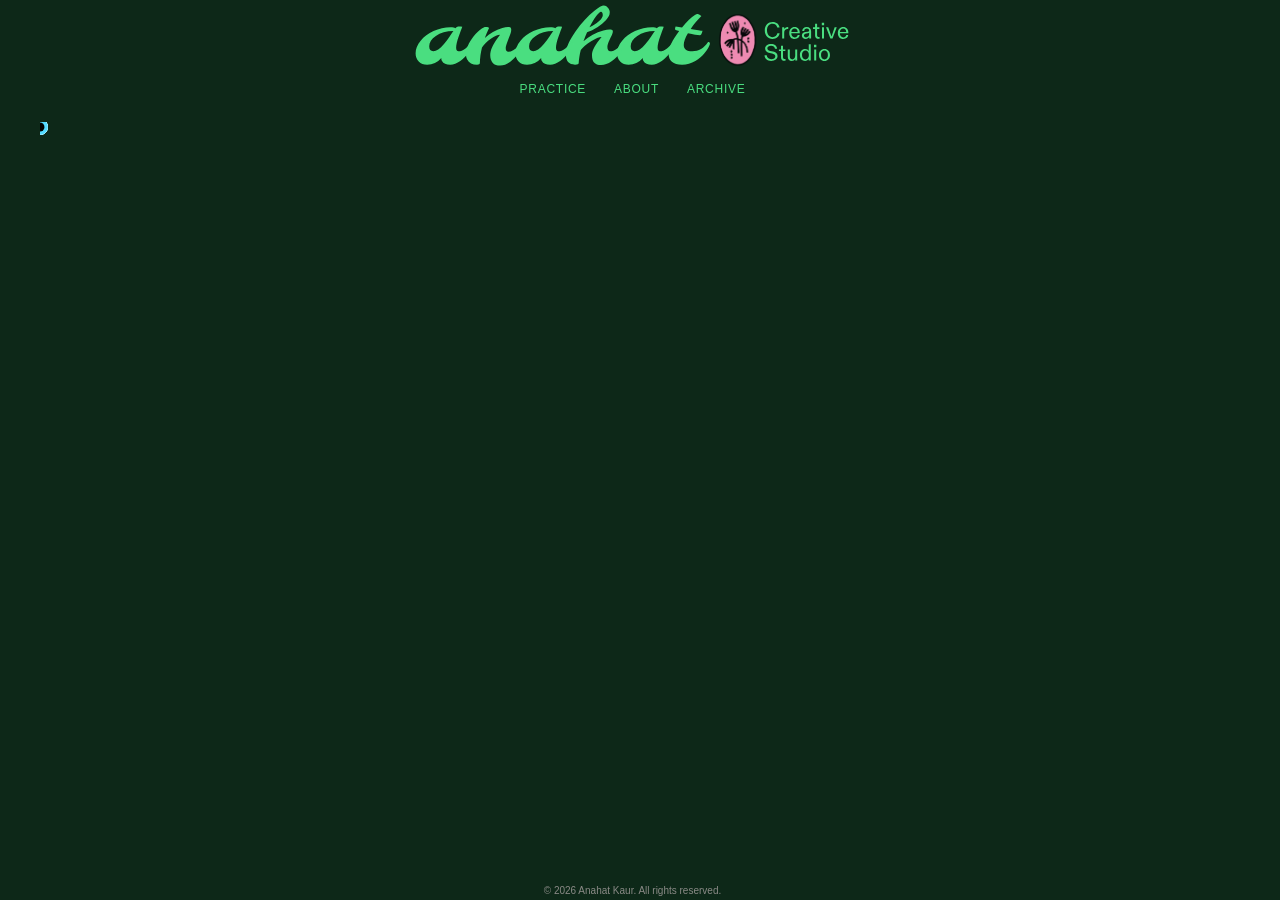
==== index.html @ 208c2591 "Revert to Helvetica Neue, widen Archive, invert Practice colors, fix footer alignment - Reverted Bel" ====
<!DOCTYPE html>
<html lang="en" class="theme-green">
<head>
<meta charset="UTF-8">
<meta name="viewport" content="width=device-width, initial-scale=1">
<title>Anahat Kaur — Designer</title>
<link rel="stylesheet" href="style.css">
</head>
<body>

<header id="site-header">
  <svg class="logo-mark" width="3039" height="432" viewBox="0 0 3039 432" fill="none" xmlns="http://www.w3.org/2000/svg" xmlns:xlink="http://www.w3.org/1999/xlink" role="img" aria-label="Anahat Studio">
<g clip-path="url(#clip0_498_1873)">
<path d="M2849.1 394.417C2826.67 394.417 2810.86 377.798 2810.86 352.952C2810.86 328.751 2826.67 311.648 2849.1 311.648C2871.36 311.648 2887.34 328.751 2887.34 352.952C2887.34 377.798 2871.36 394.417 2849.1 394.417ZM2825.22 352.952C2825.22 371.183 2834.25 383.607 2849.1 383.607C2863.94 383.607 2872.98 371.183 2872.98 352.952C2872.98 334.72 2863.62 322.62 2849.1 322.62C2834.58 322.62 2825.22 334.72 2825.22 352.952Z" fill="currentColor"/>
<path d="M2778.05 391.996V314.23H2791.92V391.996H2778.05ZM2776.76 299.548V282.93H2792.89V299.548H2776.76Z" fill="currentColor"/>
<path d="M2714.96 394.417C2694.63 394.417 2679.14 379.573 2679.14 353.113C2679.14 329.557 2693.18 311.649 2715.28 311.649C2728.19 311.649 2736.74 318.748 2740.29 324.717V318.425V279.058H2754.16V391.997H2740.29V387.479V381.187C2736.09 388.447 2726.57 394.417 2714.96 394.417ZM2693.5 353.113C2693.5 371.345 2703.18 383.607 2717.38 383.607C2731.25 383.607 2741.26 371.668 2741.26 352.952C2741.26 334.398 2731.41 322.62 2717.38 322.62C2703.34 322.62 2693.5 334.882 2693.5 353.113Z" fill="currentColor"/>
<path d="M2623.17 394.416C2604.94 394.416 2595.1 383.445 2595.1 363.761V314.229H2608.97V360.857C2608.97 375.701 2613.97 383.606 2626.72 383.606C2639.47 383.606 2646.57 373.926 2646.57 357.146V314.229H2660.28V391.996H2646.73V387.317V381.186C2643.02 389.576 2633.5 394.416 2623.17 394.416Z" fill="currentColor"/>
<path d="M2570.4 393.287C2558.78 393.287 2548.3 387.64 2548.3 370.376V325.685H2533.78V314.229H2548.3V288.576H2562.17V314.229H2578.31V325.685H2562.17V368.924C2562.17 377.959 2566.69 380.863 2573.63 380.863C2575.56 380.863 2577.18 380.702 2579.44 380.379V392.319C2576.53 392.964 2573.63 393.287 2570.4 393.287Z" fill="currentColor"/>
<path d="M2479.93 394.416C2452.51 394.416 2434.6 379.573 2434.27 355.694H2449.28C2450.25 371.99 2462.19 382.154 2480.09 382.154C2498.65 382.154 2508.81 373.926 2508.81 361.664C2508.81 350.854 2499.78 346.014 2486.39 342.948L2469.61 339.076C2452.34 335.043 2438.15 325.201 2438.15 307.937C2438.15 289.706 2455.57 276.476 2479.45 276.476C2503.81 276.476 2520.11 289.706 2521.4 310.68H2506.39C2505.42 297.289 2494.94 288.899 2479.13 288.899C2464.44 288.899 2453.63 296.321 2453.63 306.646C2453.63 316.327 2460.09 322.135 2473.32 325.201L2493.32 329.718C2511.23 333.913 2524.3 343.594 2524.3 360.696C2524.3 379.25 2507.68 394.416 2479.93 394.416Z" fill="currentColor"/>
<path d="M2979.55 241.941C2956.31 241.941 2941.79 227.259 2941.79 200.315C2941.79 176.436 2957.44 159.173 2978.74 159.173C3001.97 159.173 3014.72 175.468 3014.72 200.476V203.219H2955.67C2955.99 220.967 2966.32 231.131 2979.71 231.131C2989.23 231.131 2998.26 227.42 3000.2 215.481H3013.91C3012.3 229.195 3001.65 241.941 2979.55 241.941ZM2956.15 193.377H2999.88C2999.88 179.502 2992.29 170.144 2978.74 170.144C2965.67 170.144 2957.12 180.309 2956.15 193.377Z" fill="currentColor"/>
<path d="M2889.92 239.52L2860.07 161.754H2875.23L2895.08 218.062C2896.21 221.289 2896.85 223.548 2897.66 225.645C2898.47 223.548 2899.11 221.289 2900.24 218.062L2919.6 161.754H2934.12L2904.6 239.52H2889.92Z" fill="currentColor"/>
<path d="M2831.93 239.521V161.754H2845.81V239.521H2831.93ZM2830.64 147.072V130.454H2846.78V147.072H2830.64Z" fill="currentColor"/>
<path d="M2806.27 240.811C2794.65 240.811 2784.16 235.164 2784.16 217.901V173.209H2769.64V161.754H2784.16V136.101H2798.04V161.754H2814.17V173.209H2798.04V216.449C2798.04 225.484 2802.56 228.388 2809.49 228.388C2811.43 228.388 2813.04 228.227 2815.3 227.904V239.843C2812.4 240.488 2809.49 240.811 2806.27 240.811Z" fill="currentColor"/>
<path d="M2719.48 241.941C2704.64 241.941 2692.7 232.906 2692.7 218.224C2692.7 203.219 2704.64 196.12 2718.51 194.023L2735.13 191.441C2741.1 190.473 2743.04 188.376 2743.04 183.697C2743.04 175.146 2736.42 170.144 2727.39 170.144C2715.45 170.144 2709.32 176.436 2708.99 186.117H2695.12C2695.6 171.919 2706.74 159.173 2726.26 159.173C2745.62 159.173 2756.59 170.628 2756.59 188.537V239.521H2743.36V235.649V229.034C2739.49 237.101 2731.1 241.941 2719.48 241.941ZM2707.06 218.224C2707.06 226.291 2713.51 231.131 2721.42 231.131C2733.84 231.131 2743.04 222.741 2743.04 210.157V198.701C2742.07 200.154 2739.17 201.283 2734.49 202.09L2723.19 204.187C2714 205.962 2707.06 209.995 2707.06 218.224Z" fill="currentColor"/>
<path d="M2643.16 241.941C2619.92 241.941 2605.4 227.259 2605.4 200.315C2605.4 176.436 2621.05 159.173 2642.35 159.173C2665.58 159.173 2678.33 175.468 2678.33 200.476V203.219H2619.28C2619.6 220.967 2629.93 231.131 2643.32 231.131C2652.84 231.131 2661.87 227.42 2663.81 215.481H2677.52C2675.91 229.195 2665.26 241.941 2643.16 241.941ZM2619.76 193.377H2663.49C2663.49 179.502 2655.9 170.144 2642.35 170.144C2629.28 170.144 2620.73 180.309 2619.76 193.377Z" fill="currentColor"/>
<path d="M2556.36 239.521V161.754H2570.23V165.142V174.662C2574.11 165.788 2582.66 159.173 2594.6 159.173C2595.57 159.173 2596.86 159.173 2598.15 159.334V173.048C2597.02 172.887 2595.73 172.726 2593.79 172.726C2578.79 172.726 2570.23 181.115 2570.23 198.379V239.521H2556.36Z" fill="currentColor"/>
<path d="M2489.77 241.941C2457.51 241.941 2435.72 219.353 2435.72 182.406C2435.72 147.233 2458.96 124 2490.1 124C2517.36 124 2536.08 140.941 2538.18 163.045H2522.04C2519.14 146.426 2507.84 136.423 2489.45 136.423C2466.54 136.423 2451.21 153.848 2451.21 182.406C2451.21 210.963 2467.02 229.517 2489.45 229.517C2508.01 229.517 2519.94 219.03 2523.01 203.057H2538.34C2535.27 227.097 2516.56 241.941 2489.77 241.941Z" fill="currentColor"/>
<path d="M2368.12 248.487C2368.12 240.598 2368.57 232.847 2367.83 225.246C2366.79 214.553 2365.87 204.16 2363.49 194.192C2360.96 183.637 2356.9 173.532 2353.02 164.015C2348.38 152.608 2342 142.027 2335.67 132.473C2331.1 125.573 2326.95 118.373 2321.63 112.613C2313.67 103.998 2304.93 96.7482 2295.58 91.0884C2280.88 82.198 2264.67 78.0908 2247.64 78.0908C2240.17 78.0908 2232.85 79.0425 2225.75 80.8581C2216.15 83.3124 2206.96 87.3569 2198.29 92.7788C2191.82 96.8359 2185.65 101.657 2179.84 107.166C2174.04 112.676 2169.41 118.874 2164.38 125.673C2159.14 132.748 2153.53 140.487 2149.26 148.789C2145.15 156.765 2140.7 165.267 2137.62 174.195C2133.91 184.939 2131.8 196.296 2129.76 208.154C2127.52 221.089 2127.17 234.6 2127.17 248.499C2127.17 260.67 2126.44 272.541 2128.16 283.998C2130.18 297.346 2134.13 310.119 2138.22 322.114C2142.95 335.964 2148.14 348.773 2155.24 360.231C2162.23 371.538 2171.1 381.543 2179.97 389.945C2189.64 399.098 2200.29 405.509 2211.66 410.468C2223.03 415.426 2235.12 418.92 2247.65 418.92C2259.05 418.92 2270.08 417.543 2280.54 413.41C2292.03 408.878 2303.65 401.202 2313.48 392.412C2323.64 383.346 2332.76 372.201 2340.57 359.429C2347 348.911 2350.88 337.266 2355.34 324.757C2360.01 311.659 2365.18 297.609 2367.32 282.859C2368.93 271.765 2368.13 260.282 2368.13 248.524L2368.12 248.487Z" id="logo-accent" fill="#EE8AB2"/>
<rect x="2118.67" y="72" width="258" height="354" fill="url(#pattern1_498_1873)"/>
<path d="M1863.12 420.277C1800.81 420.277 1769.66 393.812 1769.66 340.883C1769.66 303.969 1794.17 252.797 1843.2 187.367C1838.31 185.805 1833.82 184.438 1829.72 183.266C1825.62 182.094 1822.3 181.117 1819.76 180.336C1817.22 179.359 1815.66 177.895 1815.07 175.941C1814.48 173.988 1814.29 171.742 1814.48 169.203C1815.27 163.344 1816.63 158.656 1818.59 155.141L1862.82 162.465C1897.39 120.473 1927.18 91.6641 1952.18 76.0391C1959.8 71.3516 1965.17 69.0078 1968.29 69.0078C1971.42 69.0078 1974.15 69.4961 1976.5 70.4727C1979.04 71.2539 1981.57 72.3281 1984.11 73.6953C1989.58 76.625 1993.88 80.043 1997 83.9492C1970.64 109.73 1945.93 139.32 1922.88 172.719C1967.61 180.531 1994.95 184.73 2004.91 185.316C1999.64 206.215 1993.59 216.664 1986.75 216.664C1969.95 216.664 1942.32 212.074 1903.84 202.895C1884.5 235.121 1874.84 261.879 1874.84 283.168C1874.84 312.465 1894.56 327.113 1934.02 327.113C1978.16 327.113 2014.48 305.727 2043 262.953C2051.79 262.367 2056.18 265.98 2056.18 273.793C2056.18 280.629 2052.08 290.883 2043.88 304.555C2035.68 318.031 2027.47 329.75 2019.27 339.711C2011.07 349.672 2001.59 359.535 1990.85 369.301C1980.11 378.871 1968.2 387.465 1955.11 395.082C1926.59 411.879 1895.93 420.277 1863.12 420.277Z" fill="currentColor"/>
<path d="M1591.24 373.109C1564.48 404.359 1531.87 419.984 1493.39 419.984C1468.98 419.984 1449.45 412.66 1434.8 398.012C1420.34 383.559 1413.12 364.516 1413.12 340.883C1413.12 311 1424.84 281.996 1448.27 253.871C1470.93 226.527 1500.62 204.262 1537.34 187.074C1575.42 169.301 1614.78 160.414 1655.4 160.414C1670.83 160.414 1681.87 162.855 1688.51 167.738C1693.78 161.488 1698.47 157.875 1702.57 156.898C1706.87 155.727 1710.19 155.141 1712.53 155.141C1719.95 155.141 1727.86 156.215 1736.26 158.363C1735.48 160.902 1733.82 165.297 1731.28 171.547C1728.74 177.602 1725.91 184.828 1722.79 193.227C1719.66 201.625 1716.34 210.805 1712.82 220.766C1700.13 256.312 1693.78 282.973 1693.78 300.746C1693.78 318.324 1699.35 327.113 1710.48 327.113C1724.93 327.113 1741.05 320.57 1758.82 307.484C1774.64 295.57 1788.51 280.727 1800.42 262.953C1809.21 262.367 1813.61 265.98 1813.61 273.793C1813.61 280.434 1809.5 290.59 1801.3 304.262C1793.29 317.934 1785.48 329.75 1777.86 339.711C1770.25 349.672 1761.75 359.438 1752.38 369.008C1743 378.578 1733.04 387.172 1722.49 394.789C1698.86 411.586 1675.81 419.984 1653.35 419.984C1624.84 419.984 1605.7 411.391 1595.93 394.203C1592.8 388.93 1591.24 384.34 1591.24 380.434C1591.24 376.332 1591.24 373.891 1591.24 373.109ZM1507.45 293.129C1507.45 315.785 1516.93 327.113 1535.87 327.113C1556.77 327.113 1581.38 310.219 1609.7 276.43C1624.74 258.461 1637.82 241.273 1648.96 224.867C1660.29 208.461 1668.88 195.961 1674.74 187.367C1625.91 187.758 1585.38 198.891 1553.16 220.766C1522.69 241.469 1507.45 265.59 1507.45 293.129Z" fill="currentColor"/>
<path d="M1121.91 419.984C1079.33 419.984 1058.04 395.668 1058.04 347.035C1058.04 305.824 1080.79 253.09 1126.3 188.832C1166.34 132.387 1209.7 85.1211 1256.38 47.0352C1285.87 23.0117 1307.65 11 1321.71 11C1332.06 11 1341.24 15.7852 1349.25 25.3555C1358.04 35.5117 1362.43 45.9609 1362.43 56.7031C1362.43 67.25 1360.09 76.8203 1355.4 85.4141C1350.91 93.8125 1344.76 102.309 1336.95 110.902C1329.33 119.496 1320.25 127.992 1309.7 136.391C1299.35 144.789 1288.31 152.699 1276.59 160.121C1252.38 175.746 1228.64 187.465 1205.4 195.277C1197 213.832 1188.7 234.438 1180.5 257.094C1219.95 221.547 1265.95 196.742 1318.49 182.68C1335.29 178.188 1349.45 175.941 1360.97 175.941C1372.49 175.941 1379.43 177.992 1381.77 182.094C1384.11 186 1384.5 191.273 1382.94 197.914C1381.57 204.555 1378.84 212.074 1374.74 220.473C1370.64 228.871 1366.44 237.562 1362.14 246.547C1351.4 269.789 1346.03 286.391 1346.03 296.352C1346.03 316.859 1352.57 327.113 1365.66 327.113C1380.11 327.113 1396.22 320.57 1414 307.484C1429.82 295.57 1443.68 280.727 1455.6 262.953C1464.39 262.367 1468.78 265.98 1468.78 273.793C1468.78 280.043 1464.68 290.199 1456.48 304.262C1448.47 318.129 1440.56 330.141 1432.75 340.297C1424.93 350.453 1416.14 360.512 1406.38 370.473C1396.61 380.238 1386.16 388.93 1375.03 396.547C1350.03 413.93 1326.01 422.621 1302.96 422.621C1279.91 422.621 1263.51 416.762 1253.74 405.043C1244.17 393.129 1239.39 376.137 1239.39 354.066C1239.39 325.746 1256.48 290.297 1290.66 247.719C1301.2 234.633 1305.79 228.09 1304.43 228.09C1288.8 228.09 1265.07 237.855 1233.23 257.387C1199.45 278.09 1175.62 298.402 1161.75 318.324C1153.74 349.77 1148.96 379.75 1147.39 408.266C1147.39 416.078 1138.9 419.984 1121.91 419.984ZM1221.81 161.293C1247 149.77 1268.68 136 1286.85 119.984C1305.01 103.578 1314.09 89.418 1314.09 77.5039C1314.09 71.6445 1312.92 66.2734 1310.58 61.3906C1308.43 56.3125 1305.5 53.7734 1301.79 53.7734C1298.27 53.7734 1293.68 56.4102 1288.02 61.6836C1282.36 66.957 1276.01 74.2812 1268.98 83.6562C1254.13 103.188 1238.41 129.066 1221.81 161.293Z" fill="currentColor"/>
<path d="M887.531 373.109C860.773 404.359 828.156 419.984 789.68 419.984C765.266 419.984 745.734 412.66 731.086 398.012C716.633 383.559 709.406 364.516 709.406 340.883C709.406 311 721.125 281.996 744.562 253.871C767.219 226.527 796.906 204.262 833.625 187.074C871.711 169.301 911.066 160.414 951.691 160.414C967.121 160.414 978.156 162.855 984.797 167.738C990.07 161.488 994.758 157.875 998.859 156.898C1003.16 155.727 1006.48 155.141 1008.82 155.141C1016.24 155.141 1024.15 156.215 1032.55 158.363C1031.77 160.902 1030.11 165.297 1027.57 171.547C1025.03 177.602 1022.2 184.828 1019.07 193.227C1015.95 201.625 1012.63 210.805 1009.11 220.766C996.418 256.312 990.07 282.973 990.07 300.746C990.07 318.324 995.637 327.113 1006.77 327.113C1021.22 327.113 1037.34 320.57 1055.11 307.484C1070.93 295.57 1084.8 280.727 1096.71 262.953C1105.5 262.367 1109.89 265.98 1109.89 273.793C1109.89 280.434 1105.79 290.59 1097.59 304.262C1089.58 317.934 1081.77 329.75 1074.15 339.711C1066.54 349.672 1058.04 359.438 1048.66 369.008C1039.29 378.578 1029.33 387.172 1018.78 394.789C995.148 411.586 972.102 419.984 949.641 419.984C921.125 419.984 901.984 411.391 892.219 394.203C889.094 388.93 887.531 384.34 887.531 380.434C887.531 376.332 887.531 373.891 887.531 373.109ZM803.742 293.129C803.742 315.785 813.215 327.113 832.16 327.113C853.059 327.113 877.668 310.219 905.988 276.43C921.027 258.461 934.113 241.273 945.246 224.867C956.574 208.461 965.168 195.961 971.027 187.367C922.199 187.758 881.672 198.891 849.445 220.766C818.977 241.469 803.742 265.59 803.742 293.129Z" fill="currentColor"/>
<path d="M463.02 408.852C463.02 416.664 456.477 420.57 443.391 420.57C410.969 420.57 387.922 407.68 374.25 381.898C369.172 372.719 366.633 361.781 366.633 349.086C366.633 336.391 368.488 323.793 372.199 311.293C375.91 298.598 380.891 286.098 387.141 273.793C393.391 261.488 400.617 249.574 408.82 238.051C417.023 226.527 425.715 215.883 434.895 206.117C454.23 185.414 472.59 170.863 489.973 162.465C494.66 160.316 498.859 159.242 502.57 159.242C506.477 159.242 509.699 159.34 512.238 159.535C518.684 160.121 523.469 162.562 526.594 166.859C514.68 192.055 504.914 215.102 497.297 236C532.062 201.82 572.492 178.48 618.586 165.98C633.625 161.879 646.711 159.828 657.844 159.828C669.172 159.828 675.715 161.977 677.473 166.273C679.23 170.375 680.109 174.184 680.109 177.699C680.109 181.215 679.621 186 678.645 192.055C677.668 197.914 675.129 206.117 671.027 216.664C666.926 227.211 662.727 237.855 658.43 248.598C647.492 275.941 642.023 294.594 642.023 304.555C642.023 321.742 648.176 330.336 660.48 330.336C681.574 330.336 704.816 316.469 730.207 288.734C737.629 280.727 744.367 272.133 750.422 262.953C759.211 262.367 763.605 265.98 763.605 273.793C763.605 280.043 759.602 290.395 751.594 304.848C743.586 319.105 735.871 331.508 728.449 342.055C721.223 352.406 713.02 362.562 703.84 372.523C694.66 382.484 684.602 391.469 673.664 399.477C649.836 416.859 626.594 425.551 603.938 425.551C581.281 425.551 564.094 419.594 552.375 407.68C540.656 395.766 534.797 378.383 534.797 355.531C534.797 321.742 552.375 281.312 587.531 234.242C598.273 219.984 602.961 212.855 601.594 212.855C586.75 212.855 565.852 222.23 538.898 240.98C512.141 259.73 491.73 279.652 477.668 300.746C468.684 337.27 463.801 373.305 463.02 408.852Z" fill="currentColor"/>
<path d="M196.125 373.109C169.367 404.359 136.75 419.984 98.2734 419.984C73.8594 419.984 54.3281 412.66 39.6797 398.012C25.2266 383.559 18 364.516 18 340.883C18 311 29.7188 281.996 53.1562 253.871C75.8125 226.527 105.5 204.262 142.219 187.074C180.305 169.301 219.66 160.414 260.285 160.414C275.715 160.414 286.75 162.855 293.391 167.738C298.664 161.488 303.352 157.875 307.453 156.898C311.75 155.727 315.07 155.141 317.414 155.141C324.836 155.141 332.746 156.215 341.145 158.363C340.363 160.902 338.703 165.297 336.164 171.547C333.625 177.602 330.793 184.828 327.668 193.227C324.543 201.625 321.223 210.805 317.707 220.766C305.012 256.312 298.664 282.973 298.664 300.746C298.664 318.324 304.23 327.113 315.363 327.113C329.816 327.113 345.93 320.57 363.703 307.484C379.523 295.57 393.391 280.727 405.305 262.953C414.094 262.367 418.488 265.98 418.488 273.793C418.488 280.434 414.387 290.59 406.184 304.262C398.176 317.934 390.363 329.75 382.746 339.711C375.129 349.672 366.633 359.438 357.258 369.008C347.883 378.578 337.922 387.172 327.375 394.789C303.742 411.586 280.695 419.984 258.234 419.984C229.719 419.984 210.578 411.391 200.812 394.203C197.688 388.93 196.125 384.34 196.125 380.434C196.125 376.332 196.125 373.891 196.125 373.109ZM112.336 293.129C112.336 315.785 121.809 327.113 140.754 327.113C161.652 327.113 186.262 310.219 214.582 276.43C229.621 258.461 242.707 241.273 253.84 224.867C265.168 208.461 273.762 195.961 279.621 187.367C230.793 187.758 190.266 198.891 158.039 220.766C127.57 241.469 112.336 265.59 112.336 293.129Z" fill="currentColor"/>
</g>
<defs>
<pattern id="pattern1_498_1873" patternContentUnits="objectBoundingBox" width="1" height="1">
<use xlink:href="#image1_498_1873" transform="matrix(0.00094518 0 0 0.00068886 0 -0.000801)"/>
</pattern>
<clipPath id="clip0_498_1873">
<rect width="3039" height="432" fill="white"/>
</clipPath>
<image id="image1_498_1873" width="1058" height="1454" preserveAspectRatio="none" xlink:href="[data-uri]"/>
</defs>
</svg>

  <nav class="site-nav">
    <a href="practice.html">Practice</a>
    <a href="about.html">About</a>
    <a href="archive.html">Archive</a>
  </nav>
</header>

<section id="hero">
  <svg id="scene" width="2650" height="1600" viewBox="0 27.5 2650 1600" fill="none" xmlns="http://www.w3.org/2000/svg">

    <g class="lily">
      <path id="stemPath0" stroke="#0ACE16" stroke-width="30" stroke-linecap="square"/>
      <g id="eyeGroup0">
        <circle id="eyeCutout0" cx="0" cy="0" r="17.5" fill="white"/>
        <circle id="eyeWhite0" cx="0" cy="0" r="17.5" fill="#52DAFF"/>
        <circle id="eyePupil0" cx="0" cy="0" r="10" fill="black"/>
      </g>
      <path id="flowerPath0"/>
    </g>

    <g class="lily">
      <path id="stemPath1" stroke="#0ACE16" stroke-width="30" stroke-linecap="square"/>
      <g id="eyeGroup1">
        <circle id="eyeCutout1" cx="0" cy="0" r="17.5" fill="white"/>
        <circle id="eyeWhite1" cx="0" cy="0" r="17.5" fill="#52DAFF"/>
        <circle id="eyePupil1" cx="0" cy="0" r="10" fill="black"/>
      </g>
      <path id="flowerPath1"/>
    </g>

    <g class="lily">
      <path id="stemPath2" stroke="#0ACE16" stroke-width="30" stroke-linecap="square"/>
      <g id="eyeGroup2">
        <circle id="eyeCutout2" cx="0" cy="0" r="17.5" fill="white"/>
        <circle id="eyeWhite2" cx="0" cy="0" r="17.5" fill="#52DAFF"/>
        <circle id="eyePupil2" cx="0" cy="0" r="10" fill="black"/>
      </g>
      <path id="flowerPath2"/>
    </g>

    <g class="lily">
      <path id="stemPath3" stroke="#0ACE16" stroke-width="30" stroke-linecap="square"/>
      <g id="eyeGroup3">
        <circle id="eyeCutout3" cx="0" cy="0" r="17.5" fill="white"/>
        <circle id="eyeWhite3" cx="0" cy="0" r="17.5" fill="#52DAFF"/>
        <circle id="eyePupil3" cx="0" cy="0" r="10" fill="black"/>
      </g>
      <path id="flowerPath3"/>
    </g>

    <g class="lily">
      <path id="stemPath4" stroke="#0ACE16" stroke-width="30" stroke-linecap="square"/>
      <g id="eyeGroup4">
        <circle id="eyeCutout4" cx="0" cy="0" r="17.5" fill="white"/>
        <circle id="eyeWhite4" cx="0" cy="0" r="17.5" fill="#52DAFF"/>
        <circle id="eyePupil4" cx="0" cy="0" r="10" fill="black"/>
      </g>
      <path id="flowerPath4"/>
    </g>

    <g class="lily">
      <path id="stemPath5" stroke="#0ACE16" stroke-width="30" stroke-linecap="square"/>
      <g id="eyeGroup5">
        <circle id="eyeCutout5" cx="0" cy="0" r="17.5" fill="white"/>
        <circle id="eyeWhite5" cx="0" cy="0" r="17.5" fill="#52DAFF"/>
        <circle id="eyePupil5" cx="0" cy="0" r="10" fill="black"/>
      </g>
      <path id="flowerPath5"/>
    </g>

    <g class="lily">
      <path id="stemPath6" stroke="#0ACE16" stroke-width="30" stroke-linecap="square"/>
      <g id="eyeGroup6">
        <circle id="eyeCutout6" cx="0" cy="0" r="17.5" fill="white"/>
        <circle id="eyeWhite6" cx="0" cy="0" r="17.5" fill="#52DAFF"/>
        <circle id="eyePupil6" cx="0" cy="0" r="10" fill="black"/>
      </g>
      <path id="flowerPath6"/>
    </g>

    <g class="lily">
      <path id="stemPath7" stroke="#0ACE16" stroke-width="30" stroke-linecap="square"/>
      <g id="eyeGroup7">
        <circle id="eyeCutout7" cx="0" cy="0" r="17.5" fill="white"/>
        <circle id="eyeWhite7" cx="0" cy="0" r="17.5" fill="#52DAFF"/>
        <circle id="eyePupil7" cx="0" cy="0" r="10" fill="black"/>
      </g>
      <path id="flowerPath7"/>
    </g>

    <g class="lily">
      <path id="stemPath8" stroke="#0ACE16" stroke-width="30" stroke-linecap="square"/>
      <g id="eyeGroup8">
        <circle id="eyeCutout8" cx="0" cy="0" r="17.5" fill="white"/>
        <circle id="eyeWhite8" cx="0" cy="0" r="17.5" fill="#52DAFF"/>
        <circle id="eyePupil8" cx="0" cy="0" r="10" fill="black"/>
      </g>
      <path id="flowerPath8"/>
    </g>

    <g class="lily">
      <path id="stemPath9" stroke="#0ACE16" stroke-width="30" stroke-linecap="square"/>
      <g id="eyeGroup9">
        <circle id="eyeCutout9" cx="0" cy="0" r="17.5" fill="white"/>
        <circle id="eyeWhite9" cx="0" cy="0" r="17.5" fill="#52DAFF"/>
        <circle id="eyePupil9" cx="0" cy="0" r="10" fill="black"/>
      </g>
      <path id="flowerPath9"/>
    </g>

  </svg>

  <!-- Vertical mobile-only artwork (6 lilies), shown instead of #scene below
       the CSS breakpoint — see .lily-mobile-only / .lily-desktop-only in
       style.css. IDs are "M"-suffixed (stemPathM0, not stemPath0) since
       both scenes exist in the DOM at once and ids must stay unique. -->
  <svg id="scene-mobile" class="lily-mobile-only" width="393" height="852" viewBox="0 0 393 852" fill="none" xmlns="http://www.w3.org/2000/svg">

    <g class="lily">
      <path id="stemPathM0" stroke-width="13" stroke-linecap="square"/>
      <g id="eyeGroupM0">
        <circle id="eyeCutoutM0" cx="0" cy="0" r="17.5" fill="white"/>
        <circle id="eyeWhiteM0" cx="0" cy="0" r="17.5"/>
        <circle id="eyePupilM0" cx="0" cy="0" r="10" fill="black"/>
      </g>
      <path id="flowerPathM0"/>
    </g>

    <g class="lily">
      <path id="stemPathM1" stroke-width="13" stroke-linecap="square"/>
      <g id="eyeGroupM1">
        <circle id="eyeCutoutM1" cx="0" cy="0" r="17.5" fill="white"/>
        <circle id="eyeWhiteM1" cx="0" cy="0" r="17.5"/>
        <circle id="eyePupilM1" cx="0" cy="0" r="10" fill="black"/>
      </g>
      <path id="flowerPathM1"/>
    </g>

    <g class="lily">
      <path id="stemPathM2" stroke-width="13" stroke-linecap="square"/>
      <g id="eyeGroupM2">
        <circle id="eyeCutoutM2" cx="0" cy="0" r="17.5" fill="white"/>
        <circle id="eyeWhiteM2" cx="0" cy="0" r="17.5"/>
        <circle id="eyePupilM2" cx="0" cy="0" r="10" fill="black"/>
      </g>
      <path id="flowerPathM2"/>
    </g>

    <g class="lily">
      <path id="stemPathM3" stroke-width="13" stroke-linecap="square"/>
      <g id="eyeGroupM3">
        <circle id="eyeCutoutM3" cx="0" cy="0" r="17.5" fill="white"/>
        <circle id="eyeWhiteM3" cx="0" cy="0" r="17.5"/>
        <circle id="eyePupilM3" cx="0" cy="0" r="10" fill="black"/>
      </g>
      <path id="flowerPathM3"/>
    </g>

    <g class="lily">
      <path id="stemPathM4" stroke-width="13" stroke-linecap="square"/>
      <g id="eyeGroupM4">
        <circle id="eyeCutoutM4" cx="0" cy="0" r="17.5" fill="white"/>
        <circle id="eyeWhiteM4" cx="0" cy="0" r="17.5"/>
        <circle id="eyePupilM4" cx="0" cy="0" r="10" fill="black"/>
      </g>
      <path id="flowerPathM4"/>
    </g>

    <g class="lily">
      <path id="stemPathM5" stroke-width="13" stroke-linecap="square"/>
      <g id="eyeGroupM5">
        <circle id="eyeCutoutM5" cx="0" cy="0" r="17.5" fill="white"/>
        <circle id="eyeWhiteM5" cx="0" cy="0" r="17.5"/>
        <circle id="eyePupilM5" cx="0" cy="0" r="10" fill="black"/>
      </g>
      <path id="flowerPathM5"/>
    </g>

  </svg>
</section>

<footer id="site-footer">
  <span>© 2026 Anahat Kaur. All rights reserved.</span>
</footer>

<script src="cursor.js"></script>
<script src="data.js"></script>
<script src="script.js"></script>
<script src="lily-pool.js"></script>
</body>
</html>
---- style.css ----
* { box-sizing: border-box; margin: 0; padding: 0; }

:root {
  --bg: #ffffff;
  --ink: #111;
  --muted: #8a8a86;
  --line: #000000;
  --accent-panel: #0d0d0d;
}

/* Per-page theme: homepage dark green/electric green, work page dark purple/bright purple. */
html.theme-purple { --bg: #241132; --ink: #C77DFF; }
html.theme-green { --bg: #0D2818; --ink: #4ADE80; }

html, body { background: var(--bg); color: var(--ink); }
html { scroll-behavior: smooth; scrollbar-gutter: stable; }
body {
  font-family: 'Helvetica Neue', Helvetica, Arial, -apple-system, BlinkMacSystemFont, 'Segoe UI', sans-serif;
  font-size: 15px;
  line-height: 1.5;
  -webkit-font-smoothing: antialiased;
}
/* Homepage (the only page with #hero): fit header + hero + footer into
   exactly one viewport, no scroll. */
body:has(#hero) {
  height: 100vh;
  overflow: hidden;
  display: flex;
  flex-direction: column;
}
body:has(#hero) #site-footer { padding-bottom: 2px; }
/* Every other page (Practice/About/Archive): pin the footer to the
   bottom of the viewport when content is shorter than the screen,
   rather than leaving it floating right under the content. Falls back
   to normal flow (footer right after content) once content is taller
   than the viewport and the page actually scrolls. */
body:not(:has(#hero)) {
  min-height: 100vh;
  display: flex;
  flex-direction: column;
}
body:not(:has(#hero)) #site-footer { margin-top: auto; }

a { color: inherit; text-decoration: none; }

/* ── HEADER ── */
#site-header {
  display: flex; flex-direction: column; align-items: center;
  gap: 14px;
  padding: 4px 40px 24px;
  position: sticky; top: 0; z-index: 50;
}
.logo-mark { display: block; height: 62.4px; width: auto; color: var(--ink); }
.site-nav { display: flex; gap: 28px; }
.site-nav a {
  font-size: 12px; font-weight: 500; letter-spacing: 0.06em; text-transform: uppercase;
  color: var(--ink); text-decoration: none;
  transition: color 0.15s ease;
}
/* The homepage logo's green (html.theme-green's --ink, #4ADE80) — used as
   a fixed reference color here since these nav pages don't carry that
   theme class themselves. Same select-state color whether it's a hover
   preview or the current page's persistent indicator. */
.site-nav a:hover,
.site-nav a.is-current { color: #4ADE80; }

/* ── HERO ── */
#hero {
  display: flex; align-items: center; justify-content: center;
  flex: 1;
  min-height: 0;
  padding: 10px 40px;
  overflow: hidden;
}
/* iOS gates DeviceOrientationEvent behind a user gesture — this prompt
   (injected by lily-pool.js, only when that permission step is actually
   needed) asks for it so tilt-to-open/close can work on mobile. */
.tilt-permission-prompt {
  position: fixed;
  left: 50%; bottom: 24px;
  transform: translateX(-50%);
  z-index: 60;
  font-family: inherit;
  font-size: 12px; font-weight: 600; letter-spacing: 0.03em; text-transform: uppercase;
  padding: 10px 18px; border-radius: 999px; border: 1.5px solid var(--ink);
  background: var(--bg); color: var(--ink);
  cursor: pointer;
}
#hero svg#scene {
  display: block;
  /* width/height are set in px by lily-pool.js (sizeScene), computed to
     exactly contain-fit #hero — CSS max-width/max-height on a raw inline
     <svg> proved unreliable for this across browsers. */
}
/* #scene-mobile's display is controlled entirely by .lily-mobile-only
   below — it must NOT also get a display rule from an #id selector here,
   since (#hero + #id) beats a single class on specificity and would
   silently override .lily-mobile-only's display:none on every viewport,
   leaving it always visible as a phantom flex sibling that pushes #scene
   off-center. (This is exactly the bug that caused it.) */
/* Below the breakpoint, the dedicated vertical 6-lily artwork replaces
   the desktop scene entirely, rather than the old approach of cropping
   the desktop scene's viewBox tighter to fake a bigger mobile view. */
.lily-mobile-only { display: none; }
@media (max-width: 860px) {
  #hero svg#scene { display: none; }
  .lily-mobile-only { display: block; }
  /* Push the scene toward the bottom of #hero instead of dead-center —
     opens up breathing room between the logo/header and the lilies. */
  #hero { align-items: flex-end; }
}
/* Wheel decoder (dormant — kept for reuse elsewhere): circular disc window
   with the project thumbnail, its name arced around the top like the toy's
   printed ring, and a small center badge for its theme/medium keywords.
   Prev/next "turn" through the projects. */
.project-wheel {
  position: relative;
  width: 420px; height: 420px;
}
.wheel-disc-content {
  position: absolute; inset: 0;
  z-index: 1;
  transition: transform 0.3s ease;
}
.wheel-thumb {
  position: absolute;
  left: 10.948%; top: 41.309%;
  width: 21.897%; height: 17.381%;
  object-fit: cover; display: block;
}
.wheel-name {
  position: absolute;
  left: 55.192%; top: 46.388%;
  width: 30.474%; height: 7.223%;
  display: flex; align-items: center; justify-content: center;
  overflow: hidden;
  font-size: 12px; font-weight: 700; letter-spacing: 0.02em;
  text-align: center; text-transform: uppercase; color: var(--ink);
}
.wheel-frame {
  position: absolute; inset: 0;
  width: 100%; height: 100%;
  z-index: 2;
  pointer-events: none;
}
.wheel-year,
.wheel-keywords {
  position: absolute; left: 50%; transform: translateX(-50%);
  z-index: 3;
  width: 30%;
  text-align: center; font-size: 11px; font-weight: 600;
  text-transform: uppercase; letter-spacing: 0.03em; color: #E7E697;
  pointer-events: none;
}
.wheel-year { top: calc(41.309% - 22px); }
.wheel-keywords { top: 58.99%; line-height: 1.4; }
.wheel-btn {
  position: absolute; top: 50%; transform: translateY(-50%);
  width: 48px; height: 48px; border-radius: 50%;
  border: 2px solid var(--ink); background: var(--bg); color: var(--ink);
  font-size: 22px; cursor: pointer;
  display: flex; align-items: center; justify-content: center;
  transition: background 0.15s, color 0.15s;
  z-index: 4;
}
.wheel-btn:hover { background: var(--ink); color: var(--bg); }
.wheel-btn--prev { left: -12px; }
.wheel-btn--next { right: -12px; }

/* ── LEDGER (WORK) ── */
#work { padding: 0 40px 120px; width: 100%; scroll-margin-top: 90px; }

.filter-bar {
  position: fixed; left: 0; right: 0; bottom: 0; z-index: 55;
  display: flex; flex-direction: column; align-items: center; gap: 8px;
  padding: 14px 20px;
  pointer-events: none;
}
.filter-row { display: flex; flex-wrap: wrap; justify-content: center; gap: 8px; }
.filter-bar * { pointer-events: auto; }
.filter-pill {
  font-family: inherit;
  font-size: 12px; font-weight: 600; letter-spacing: 0.03em; text-transform: uppercase;
  padding: 7px 14px; border-radius: 999px; border: 1.5px solid var(--ink);
  background: var(--bg); color: var(--ink);
  cursor: pointer; transition: background 0.15s;
}
.filter-pill--square,
.filter-pill--all { border-radius: 0; }

/* Themes (round) = yellow, Mediums (square) = green, All = pink — same fill for hover-preview and active */
.filter-pill:hover,
.filter-pill.active { background: #EEDD8A; }
.filter-pill--square:hover,
.filter-pill--square.active { background: #8AEE9E; }
.filter-pill--all:hover,
.filter-pill--all.active { background: #EE8AB2; }

.ledger-empty { padding: 40px 20px; color: var(--muted); font-size: 14px; }

/* Big overlapping project cards: title huge on the left, meta small on the
   right. Each card slides slightly over the one before it (negative margin +
   rising z-index), so scrolling reads like flipping through a stack. */
#ledger { position: relative; border-bottom: 2px solid var(--ink); }

.project-card {
  position: relative;
  background: var(--bg);
  padding: 40px 24px 32px;
  border-top: 2px solid var(--ink);
  cursor: pointer;
  transition: background 0.25s, color 0.25s;
}
.project-card:not(:first-child) { margin-top: -32px; }
.card-thumb {
  width: 100%; max-height: 260px; object-fit: cover; display: block;
  margin-top: 20px;
}

.project-card:hover:not(.expanded) { background: var(--ink); color: #EEDD8A; }
.project-card.expanded { background: var(--accent-panel); color: #EEDD8A; padding-bottom: 48px; }

.card-main { display: flex; justify-content: space-between; align-items: flex-start; gap: 24px; flex-wrap: wrap; }
.card-title-wrap { display: flex; align-items: flex-start; gap: 16px; min-width: 0; }
.card-num {
  font-family: ui-monospace, monospace; font-size: 14px; color: var(--muted); flex-shrink: 0;
  line-height: 1; padding-top: 4px; /* nudge to sit flush with the title's cap-height, not its baseline */
}
.project-card:hover .card-num,
.project-card.expanded .card-num { color: rgba(238,221,138,0.6); }
.card-title {
  font-size: clamp(36px, 6.5vw, 96px); font-weight: 400; line-height: 0.95;
  text-transform: uppercase; letter-spacing: -0.02em; margin: 0;
  overflow-wrap: break-word; max-width: 100%;
}
.card-favorite { font-size: 0.4em; vertical-align: top; display: none; } /* star hidden for now, favorite data/logic still intact */

.card-meta {
  display: flex; align-items: baseline; gap: 8px; flex-wrap: nowrap; white-space: nowrap;
  justify-content: flex-end; flex-shrink: 0;
  padding-top: 4px; line-height: 1;
  font-size: 14px; color: var(--muted);
}
.project-card:hover .card-meta,
.project-card.expanded .card-meta { color: rgba(238,221,138,0.75); }
.card-year { font-family: ui-monospace, monospace; }
.card-keywords { text-transform: uppercase; letter-spacing: 0.02em; }

.card-reveal {
  max-height: 0; opacity: 0; overflow: hidden; margin-top: 0;
  transition: max-height 0.4s ease, opacity 0.3s ease, margin-top 0.4s ease;
}
.project-card.expanded .card-reveal { max-height: 900px; opacity: 1; margin-top: 32px; }
.card-desc, .card-tools {
  font-size: 16px; font-weight: 400; line-height: 1.5; max-width: 620px;
  color: rgba(238,221,138,0.85); margin-bottom: 14px;
}
.card-links a {
  display: inline-block; margin-top: 4px; margin-right: 18px;
  font-size: 14px; font-weight: 600; letter-spacing: 0.04em;
  color: #EEDD8A; border-bottom: 1px solid rgba(238,221,138,0.4);
  padding-bottom: 2px; cursor: pointer;
}

/* ── Gallery (shared: project detail page) ── */
.gallery {
  position: relative; background: #000; border-radius: 4px; overflow: hidden;
  aspect-ratio: 4/3;
}
.gallery img {
  width: 100%; height: 100%; object-fit: cover;
  display: none;
}
.gallery img.on { display: block; }
.gallery-nav {
  position: absolute; bottom: 14px; left: 50%; transform: translateX(-50%);
  display: flex; gap: 6px;
}
.gallery-dot {
  width: 5px; height: 5px; border-radius: 50%; background: rgba(255,255,255,0.35);
  cursor: pointer; transition: background 0.15s, transform 0.15s;
}
.gallery-dot.on { background: #fff; transform: scale(1.4); }
.gallery-arrow {
  position: absolute; top: 50%; transform: translateY(-50%);
  width: 40px; height: 40px; border-radius: 50%;
  background: rgba(0,0,0,0.4); color: #fff;
  display: flex; align-items: center; justify-content: center;
  font-size: 18px; cursor: pointer; opacity: 0; transition: opacity 0.15s, background 0.15s;
}
.gallery:hover .gallery-arrow { opacity: 1; }
.gallery-arrow:hover { background: rgba(0,0,0,0.65); }
.gallery-arrow.prev { left: 14px; }
.gallery-arrow.next { right: 14px; }
.row-gallery-arrow.next { right: 10px; }

/* ── ARCHIVE / VIEW ALL — smaller plain toggle cards, same stack treatment ── */
.toggle-card .card-title { font-size: 24px; }
.toggle-card .card-meta { font-size: 13px; }
.toggle-chevron { font-size: 18px; }
.ledger-archive,
.ledger-hidden {
  max-height: 0; overflow: hidden;
  transition: max-height 0.5s cubic-bezier(0.65,0,0.35,1);
}
.ledger-archive.open,
.ledger-hidden.open { max-height: 20000px; }

/* ── PROJECT DETAIL PAGE ── */
#project-detail { max-width: 900px; margin: 0 auto; padding: 20px 40px 100px; }
.back-link {
  display: inline-block; font-size: 13px; color: var(--muted);
  margin-bottom: 40px; transition: color 0.15s;
}
.back-link:hover { color: var(--ink); }
.project-detail-head { margin-bottom: 32px; }
.project-detail-head h1 { font-size: 40px; font-weight: 700; letter-spacing: -0.01em; margin-bottom: 12px; }
.project-detail-meta { display: flex; gap: 16px; font-size: 16px; color: var(--muted); }
.project-detail-gallery { aspect-ratio: 3/2; margin-bottom: 40px; }
.project-detail-text p {
  font-size: 16px; line-height: 1.75; margin-bottom: 20px; max-width: 700px;
}
.project-detail-text .row-visit {
  display: inline-block; margin-top: 6px;
  font-size: 13px; font-weight: 600; letter-spacing: 0.04em;
  color: var(--ink); border-bottom: 1px solid var(--line); padding-bottom: 2px;
}
.not-found { padding: 60px 0; font-size: 16px; }
.not-found a { text-decoration: underline; }

/* ── ABOUT PAGE ── */
.section-label {
  font-size: 12px; font-weight: 600; letter-spacing: 0.1em; text-transform: uppercase;
  color: var(--muted); margin-bottom: 24px;
}
#about-page { max-width: 900px; margin: 0 auto; padding: 40px 40px 100px; }
.about-photo {
  display: block; width: 100%; max-width: 840px; margin: 0 auto 56px;
  border-radius: 2px; object-fit: cover;
}
.about-eyebrow {
  font-size: 12px; font-weight: 600; letter-spacing: 0.1em; text-transform: uppercase;
  color: var(--muted); margin-bottom: 18px;
}
.about-intro {
  font-weight: 400;
  font-size: clamp(18px, 2vw, 24px);
  line-height: 1.4; letter-spacing: -0.01em;
  margin-bottom: 40px; max-width: 680px;
}
.about-body p { font-size: 16px; line-height: 1.75; margin-bottom: 20px; max-width: 680px; }
.about-links {
  display: flex; flex-wrap: wrap; align-items: center; gap: 24px;
  margin-top: 12px;
}
.about-link {
  font-size: 13px; font-weight: 600; letter-spacing: 0.04em;
  color: var(--ink); border-bottom: 1px solid var(--line);
  padding-bottom: 2px;
}
.about-cv-btn {
  font-size: 12px; font-weight: 600; letter-spacing: 0.03em; text-transform: uppercase;
  padding: 9px 18px; border: 2px solid var(--ink); border-radius: 999px;
  color: var(--ink); background: var(--bg);
  transition: background 0.15s;
}
.about-cv-btn:hover { background: #EE8AB2; }

/* ── PRACTICE ── */
#practice-page {
  min-height: 40vh; display: flex; align-items: center; justify-content: center;
  padding: 40px;
}
.practice-placeholder {
  font-size: clamp(28px, 4vw, 48px); font-weight: 400;
  /* Matte black, not full #000 — a touch lighter so it doesn't read as
     harsh pure-black. Green text is the homepage logo's green. */
  color: #4ADE80; background: #1A1A1A;
  width: min(720px, 90%); min-height: 280px;
  display: flex; align-items: center; justify-content: flex-start;
  padding: 40px 56px; border-radius: 32px;
  text-align: left;
}

/* ── ARCHIVE ── */
/* Plain, uniform list of every project — no huge titles or overlapping
   cards. Practice will hold the curated, fully-designed pages over time;
   this is just the complete record in the meantime. */
#archive-page { max-width: 1200px; margin: 40px auto 0; padding: 0 40px 100px; }
/* One line per project: title, tags, year — title keeps its natural
   width, tags take whatever's left and truncate rather than wrap, year
   stays fixed at the end. No wrapping to a second line. */
.archive-row {
  display: flex; flex-wrap: nowrap; align-items: baseline; gap: 16px;
  padding: 8px 0; border-top: 1px solid var(--line);
}
.archive-row:last-child { border-bottom: 1px solid var(--line); }
.archive-name { font-size: 16px; font-weight: 600; flex: 0 0 auto; white-space: nowrap; }
.archive-tags {
  font-size: 13px; color: var(--muted); flex: 1 1 auto;
  white-space: nowrap; overflow: hidden; text-overflow: ellipsis; min-width: 0;
}
.archive-year {
  font-family: ui-monospace, monospace; font-size: 13px; color: var(--muted);
  flex: 0 0 auto;
}

/* ── FOOTER ── */
#site-footer {
  padding: 12px 40px 70px; text-align: center;
  font-size: 10px; color: var(--muted);
  background: transparent; border: none; box-shadow: none;
}

/* ── SPARKLE CURSOR TRAIL ── */
.cursor-trail-plus {
  position: fixed;
  pointer-events: none;
  z-index: 9999;
  width: 6px;
  height: 6px;
  background-color: transparent;
}
.cursor-trail-plus::before,
.cursor-trail-plus::after {
  content: '';
  position: absolute;
  background-color: var(--ink);
}
/* Vertical bar of the + */
.cursor-trail-plus::before {
  width: 1px;
  height: 6px;
  left: 2.5px;
  top: 0;
}
/* Horizontal bar of the + */
.cursor-trail-plus::after {
  width: 6px;
  height: 1px;
  top: 2.5px;
  left: 0;
}

/* ── RESPONSIVE ── */
@media (max-width: 860px) {
  .filter-bar { padding: 10px 0; gap: 6px; }
  .filter-row {
    width: 100%; align-self: stretch;
    flex-wrap: nowrap;
    justify-content: flex-start;
    overflow-x: auto;
    -webkit-overflow-scrolling: touch;
    scrollbar-width: none;
    padding: 0 16px;
    box-sizing: border-box;
    mask-image: linear-gradient(to right, transparent, #000 16px, #000 calc(100% - 16px), transparent);
    -webkit-mask-image: linear-gradient(to right, transparent, #000 16px, #000 calc(100% - 16px), transparent);
  }
  .filter-row::-webkit-scrollbar { display: none; }
  .filter-pill { flex: 0 0 auto; font-size: 11px; padding: 6px 12px; }
  #hero { padding: 10px 20px; }
  .project-wheel { width: 280px; height: 280px; }
  .wheel-name { font-size: 9px; }
  .wheel-year, .wheel-keywords { font-size: 9px; }
  .wheel-year { top: calc(41.309% - 16px); }
  .wheel-btn { width: 40px; height: 40px; font-size: 18px; }
  .wheel-btn--prev { left: -8px; }
  .wheel-btn--next { right: -8px; }
  #site-header { padding: 20px 20px 16px; }
  /* Fixed height:62.4px (from the desktop rule) renders the logo's wide
     3039:432 mark at ~439px, wider than the available content width on
     phones — it was cropping against the header's side padding. Fluid
     width instead, capped so it doesn't get oversized on the larger
     phones/small tablets at the top of this breakpoint. */
  .logo-mark { height: auto; width: min(260px, 68vw); }
  #work { padding: 0 16px 80px; }
  .project-card { padding: 28px 16px 24px; }
  .project-card:not(:first-child) { margin-top: -20px; }
  .card-main { flex-direction: column; gap: 12px; }
  .card-meta { justify-content: flex-start; text-align: left; padding-top: 0; max-width: 100%; }
  .card-title { font-size: clamp(28px, 11vw, 56px); }
  #about-page { padding: 24px 20px 80px; }
  .about-photo { margin-bottom: 36px; }
}
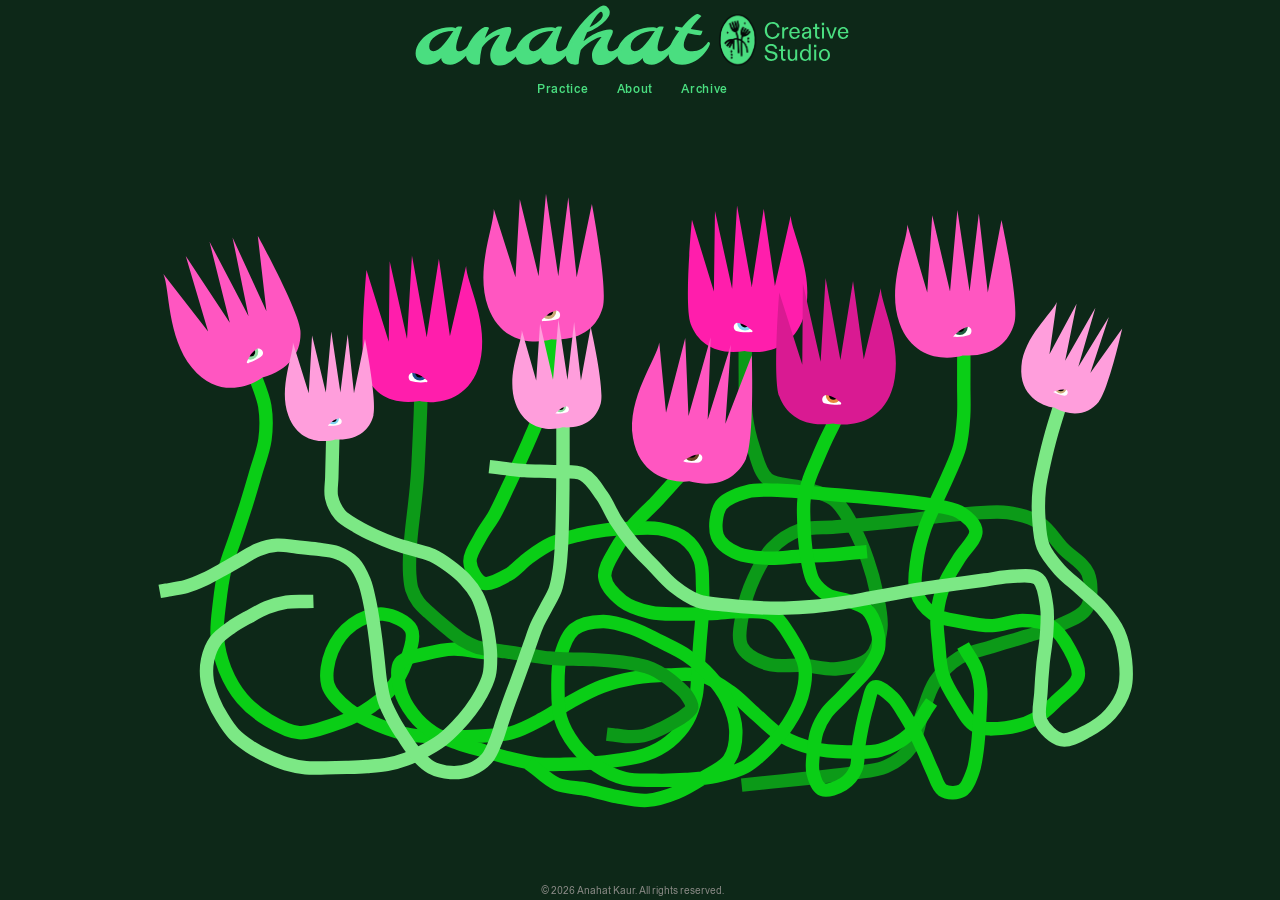
==== commit 12be8885: "Remove pink accent from logo, make it fully uniform (currentColor) Co-Authored-By: Claude Sonnet 5 <" ====
--- a/index.html
+++ b/index.html
@@ -25,7 +25,7 @@
 <path d="M2643.16 241.941C2619.92 241.941 2605.4 227.259 2605.4 200.315C2605.4 176.436 2621.05 159.173 2642.35 159.173C2665.58 159.173 2678.33 175.468 2678.33 200.476V203.219H2619.28C2619.6 220.967 2629.93 231.131 2643.32 231.131C2652.84 231.131 2661.87 227.42 2663.81 215.481H2677.52C2675.91 229.195 2665.26 241.941 2643.16 241.941ZM2619.76 193.377H2663.49C2663.49 179.502 2655.9 170.144 2642.35 170.144C2629.28 170.144 2620.73 180.309 2619.76 193.377Z" fill="currentColor"/>
 <path d="M2556.36 239.521V161.754H2570.23V165.142V174.662C2574.11 165.788 2582.66 159.173 2594.6 159.173C2595.57 159.173 2596.86 159.173 2598.15 159.334V173.048C2597.02 172.887 2595.73 172.726 2593.79 172.726C2578.79 172.726 2570.23 181.115 2570.23 198.379V239.521H2556.36Z" fill="currentColor"/>
 <path d="M2489.77 241.941C2457.51 241.941 2435.72 219.353 2435.72 182.406C2435.72 147.233 2458.96 124 2490.1 124C2517.36 124 2536.08 140.941 2538.18 163.045H2522.04C2519.14 146.426 2507.84 136.423 2489.45 136.423C2466.54 136.423 2451.21 153.848 2451.21 182.406C2451.21 210.963 2467.02 229.517 2489.45 229.517C2508.01 229.517 2519.94 219.03 2523.01 203.057H2538.34C2535.27 227.097 2516.56 241.941 2489.77 241.941Z" fill="currentColor"/>
-<path d="M2368.12 248.487C2368.12 240.598 2368.57 232.847 2367.83 225.246C2366.79 214.553 2365.87 204.16 2363.49 194.192C2360.96 183.637 2356.9 173.532 2353.02 164.015C2348.38 152.608 2342 142.027 2335.67 132.473C2331.1 125.573 2326.95 118.373 2321.63 112.613C2313.67 103.998 2304.93 96.7482 2295.58 91.0884C2280.88 82.198 2264.67 78.0908 2247.64 78.0908C2240.17 78.0908 2232.85 79.0425 2225.75 80.8581C2216.15 83.3124 2206.96 87.3569 2198.29 92.7788C2191.82 96.8359 2185.65 101.657 2179.84 107.166C2174.04 112.676 2169.41 118.874 2164.38 125.673C2159.14 132.748 2153.53 140.487 2149.26 148.789C2145.15 156.765 2140.7 165.267 2137.62 174.195C2133.91 184.939 2131.8 196.296 2129.76 208.154C2127.52 221.089 2127.17 234.6 2127.17 248.499C2127.17 260.67 2126.44 272.541 2128.16 283.998C2130.18 297.346 2134.13 310.119 2138.22 322.114C2142.95 335.964 2148.14 348.773 2155.24 360.231C2162.23 371.538 2171.1 381.543 2179.97 389.945C2189.64 399.098 2200.29 405.509 2211.66 410.468C2223.03 415.426 2235.12 418.92 2247.65 418.92C2259.05 418.92 2270.08 417.543 2280.54 413.41C2292.03 408.878 2303.65 401.202 2313.48 392.412C2323.64 383.346 2332.76 372.201 2340.57 359.429C2347 348.911 2350.88 337.266 2355.34 324.757C2360.01 311.659 2365.18 297.609 2367.32 282.859C2368.93 271.765 2368.13 260.282 2368.13 248.524L2368.12 248.487Z" id="logo-accent" fill="#EE8AB2"/>
+<path d="M2368.12 248.487C2368.12 240.598 2368.57 232.847 2367.83 225.246C2366.79 214.553 2365.87 204.16 2363.49 194.192C2360.96 183.637 2356.9 173.532 2353.02 164.015C2348.38 152.608 2342 142.027 2335.67 132.473C2331.1 125.573 2326.95 118.373 2321.63 112.613C2313.67 103.998 2304.93 96.7482 2295.58 91.0884C2280.88 82.198 2264.67 78.0908 2247.64 78.0908C2240.17 78.0908 2232.85 79.0425 2225.75 80.8581C2216.15 83.3124 2206.96 87.3569 2198.29 92.7788C2191.82 96.8359 2185.65 101.657 2179.84 107.166C2174.04 112.676 2169.41 118.874 2164.38 125.673C2159.14 132.748 2153.53 140.487 2149.26 148.789C2145.15 156.765 2140.7 165.267 2137.62 174.195C2133.91 184.939 2131.8 196.296 2129.76 208.154C2127.52 221.089 2127.17 234.6 2127.17 248.499C2127.17 260.67 2126.44 272.541 2128.16 283.998C2130.18 297.346 2134.13 310.119 2138.22 322.114C2142.95 335.964 2148.14 348.773 2155.24 360.231C2162.23 371.538 2171.1 381.543 2179.97 389.945C2189.64 399.098 2200.29 405.509 2211.66 410.468C2223.03 415.426 2235.12 418.92 2247.65 418.92C2259.05 418.92 2270.08 417.543 2280.54 413.41C2292.03 408.878 2303.65 401.202 2313.48 392.412C2323.64 383.346 2332.76 372.201 2340.57 359.429C2347 348.911 2350.88 337.266 2355.34 324.757C2360.01 311.659 2365.18 297.609 2367.32 282.859C2368.93 271.765 2368.13 260.282 2368.13 248.524L2368.12 248.487Z" id="logo-accent" fill="currentColor"/>
 <rect x="2118.67" y="72" width="258" height="354" fill="url(#pattern1_498_1873)"/>
 <path d="M1863.12 420.277C1800.81 420.277 1769.66 393.812 1769.66 340.883C1769.66 303.969 1794.17 252.797 1843.2 187.367C1838.31 185.805 1833.82 184.438 1829.72 183.266C1825.62 182.094 1822.3 181.117 1819.76 180.336C1817.22 179.359 1815.66 177.895 1815.07 175.941C1814.48 173.988 1814.29 171.742 1814.48 169.203C1815.27 163.344 1816.63 158.656 1818.59 155.141L1862.82 162.465C1897.39 120.473 1927.18 91.6641 1952.18 76.0391C1959.8 71.3516 1965.17 69.0078 1968.29 69.0078C1971.42 69.0078 1974.15 69.4961 1976.5 70.4727C1979.04 71.2539 1981.57 72.3281 1984.11 73.6953C1989.58 76.625 1993.88 80.043 1997 83.9492C1970.64 109.73 1945.93 139.32 1922.88 172.719C1967.61 180.531 1994.95 184.73 2004.91 185.316C1999.64 206.215 1993.59 216.664 1986.75 216.664C1969.95 216.664 1942.32 212.074 1903.84 202.895C1884.5 235.121 1874.84 261.879 1874.84 283.168C1874.84 312.465 1894.56 327.113 1934.02 327.113C1978.16 327.113 2014.48 305.727 2043 262.953C2051.79 262.367 2056.18 265.98 2056.18 273.793C2056.18 280.629 2052.08 290.883 2043.88 304.555C2035.68 318.031 2027.47 329.75 2019.27 339.711C2011.07 349.672 2001.59 359.535 1990.85 369.301C1980.11 378.871 1968.2 387.465 1955.11 395.082C1926.59 411.879 1895.93 420.277 1863.12 420.277Z" fill="currentColor"/>
 <path d="M1591.24 373.109C1564.48 404.359 1531.87 419.984 1493.39 419.984C1468.98 419.984 1449.45 412.66 1434.8 398.012C1420.34 383.559 1413.12 364.516 1413.12 340.883C1413.12 311 1424.84 281.996 1448.27 253.871C1470.93 226.527 1500.62 204.262 1537.34 187.074C1575.42 169.301 1614.78 160.414 1655.4 160.414C1670.83 160.414 1681.87 162.855 1688.51 167.738C1693.78 161.488 1698.47 157.875 1702.57 156.898C1706.87 155.727 1710.19 155.141 1712.53 155.141C1719.95 155.141 1727.86 156.215 1736.26 158.363C1735.48 160.902 1733.82 165.297 1731.28 171.547C1728.74 177.602 1725.91 184.828 1722.79 193.227C1719.66 201.625 1716.34 210.805 1712.82 220.766C1700.13 256.312 1693.78 282.973 1693.78 300.746C1693.78 318.324 1699.35 327.113 1710.48 327.113C1724.93 327.113 1741.05 320.57 1758.82 307.484C1774.64 295.57 1788.51 280.727 1800.42 262.953C1809.21 262.367 1813.61 265.98 1813.61 273.793C1813.61 280.434 1809.5 290.59 1801.3 304.262C1793.29 317.934 1785.48 329.75 1777.86 339.711C1770.25 349.672 1761.75 359.438 1752.38 369.008C1743 378.578 1733.04 387.172 1722.49 394.789C1698.86 411.586 1675.81 419.984 1653.35 419.984C1624.84 419.984 1605.7 411.391 1595.93 394.203C1592.8 388.93 1591.24 384.34 1591.24 380.434C1591.24 376.332 1591.24 373.891 1591.24 373.109ZM1507.45 293.129C1507.45 315.785 1516.93 327.113 1535.87 327.113C1556.77 327.113 1581.38 310.219 1609.7 276.43C1624.74 258.461 1637.82 241.273 1648.96 224.867C1660.29 208.461 1668.88 195.961 1674.74 187.367C1625.91 187.758 1585.38 198.891 1553.16 220.766C1522.69 241.469 1507.45 265.59 1507.45 293.129Z" fill="currentColor"/>
--- a/style.css
+++ b/style.css
@@ -1,4 +1,35 @@
 * { box-sizing: border-box; margin: 0; padding: 0; }
+
+@font-face {
+  font-family: 'ABC Areal';
+  src: url('fonts/ABCAreal-Regular.ttf') format('truetype');
+  font-weight: 400; font-style: normal; font-display: swap;
+}
+@font-face {
+  font-family: 'ABC Areal';
+  src: url('fonts/ABCAreal-RegularItalic.ttf') format('truetype');
+  font-weight: 400; font-style: italic; font-display: swap;
+}
+@font-face {
+  font-family: 'ABC Areal';
+  src: url('fonts/ABCAreal-Medium.ttf') format('truetype');
+  font-weight: 500; font-style: normal; font-display: swap;
+}
+@font-face {
+  font-family: 'ABC Areal';
+  src: url('fonts/ABCAreal-MediumItalic.ttf') format('truetype');
+  font-weight: 500; font-style: italic; font-display: swap;
+}
+@font-face {
+  font-family: 'ABC Areal';
+  src: url('fonts/ABCAreal-Bold.ttf') format('truetype');
+  font-weight: 700; font-style: normal; font-display: swap;
+}
+@font-face {
+  font-family: 'ABC Areal';
+  src: url('fonts/ABCAreal-BoldItalic.ttf') format('truetype');
+  font-weight: 700; font-style: italic; font-display: swap;
+}
 
 :root {
   --bg: #ffffff;
@@ -11,11 +42,12 @@
 /* Per-page theme: homepage dark green/electric green, work page dark purple/bright purple. */
 html.theme-purple { --bg: #241132; --ink: #C77DFF; }
 html.theme-green { --bg: #0D2818; --ink: #4ADE80; }
+html.theme-dark { --bg: #06140C; --ink: #ffffff; --line: #4d4d4d; }
 
 html, body { background: var(--bg); color: var(--ink); }
 html { scroll-behavior: smooth; scrollbar-gutter: stable; }
 body {
-  font-family: 'Helvetica Neue', Helvetica, Arial, -apple-system, BlinkMacSystemFont, 'Segoe UI', sans-serif;
+  font-family: 'ABC Areal', 'Helvetica Neue', Helvetica, Arial, -apple-system, BlinkMacSystemFont, 'Segoe UI', sans-serif;
   font-size: 15px;
   line-height: 1.5;
   -webkit-font-smoothing: antialiased;
@@ -53,7 +85,7 @@
 .logo-mark { display: block; height: 62.4px; width: auto; color: var(--ink); }
 .site-nav { display: flex; gap: 28px; }
 .site-nav a {
-  font-size: 12px; font-weight: 500; letter-spacing: 0.06em; text-transform: uppercase;
+  font-size: 12px; font-weight: 500; letter-spacing: 0.06em;
   color: var(--ink); text-decoration: none;
   transition: color 0.15s ease;
 }
@@ -167,6 +199,17 @@
 .wheel-btn--prev { left: -12px; }
 .wheel-btn--next { right: -12px; }
 
+.lily-tag-tooltip {
+  position: fixed; top: 0; left: 0; pointer-events: none;
+  background: #fff; color: #000; font-size: 7pt; line-height: 1;
+  padding: 5px 10px; border-radius: 999px; white-space: nowrap;
+  box-shadow: 0 2px 8px rgba(0,0,0,0.12);
+  opacity: 0; transform: translateY(4px);
+  transition: opacity 0.15s ease, transform 0.15s ease;
+  z-index: 60;
+}
+.lily-tag-tooltip.on { opacity: 1; transform: translateY(0); }
+
 /* ── LEDGER (WORK) ── */
 #work { padding: 0 40px 120px; width: 100%; scroll-margin-top: 90px; }
 
@@ -223,7 +266,7 @@
 .card-main { display: flex; justify-content: space-between; align-items: flex-start; gap: 24px; flex-wrap: wrap; }
 .card-title-wrap { display: flex; align-items: flex-start; gap: 16px; min-width: 0; }
 .card-num {
-  font-family: ui-monospace, monospace; font-size: 14px; color: var(--muted); flex-shrink: 0;
+  font-size: 14px; color: var(--muted); flex-shrink: 0;
   line-height: 1; padding-top: 4px; /* nudge to sit flush with the title's cap-height, not its baseline */
 }
 .project-card:hover .card-num,
@@ -243,7 +286,6 @@
 }
 .project-card:hover .card-meta,
 .project-card.expanded .card-meta { color: rgba(238,221,138,0.75); }
-.card-year { font-family: ui-monospace, monospace; }
 .card-keywords { text-transform: uppercase; letter-spacing: 0.02em; }
 
 .card-reveal {
@@ -320,6 +362,18 @@
 .project-detail-text p {
   font-size: 16px; line-height: 1.75; margin-bottom: 20px; max-width: 700px;
 }
+.project-detail-text .section-heading {
+  font-size: 13px; font-weight: 600; letter-spacing: 0.08em; text-transform: uppercase;
+  color: var(--muted); margin: 44px 0 16px;
+}
+.project-detail-text .section-heading:first-child { margin-top: 0; }
+.project-detail-text .section-image {
+  display: block; width: 100%; max-width: 700px; margin: 24px 0; border-radius: 4px;
+}
+.project-detail-text .credits-block {
+  font-size: 14px; line-height: 1.8; max-width: 700px; color: var(--muted);
+}
+.project-detail-text .credits-block p { font-size: 14px; margin-bottom: 10px; }
 .project-detail-text .row-visit {
   display: inline-block; margin-top: 6px;
   font-size: 13px; font-weight: 600; letter-spacing: 0.04em;
@@ -333,60 +387,142 @@
   font-size: 12px; font-weight: 600; letter-spacing: 0.1em; text-transform: uppercase;
   color: var(--muted); margin-bottom: 24px;
 }
-#about-page { max-width: 900px; margin: 0 auto; padding: 40px 40px 100px; }
+#about-page { padding: 40px 40px 100px; }
+.about-columns {
+  display: flex; gap: 56px; align-items: flex-start; margin: 0 auto 8px;
+  max-width: 1300px; /* centers the whole block on very wide monitors instead of sitting flush-left */
+}
+/* Width capped so the column itself can't balloon on very wide monitors.
+   Wrap is sized by its own width (natural aspect-ratio height, not
+   stretched to match the text column) — stretching it taller than the
+   actual image left an invisible gap between the visible photo and the
+   credit caption that followed it. */
+.about-photo-col { flex: 1 1 50%; width: 50%; max-width: 520px; }
+.about-photo-wrap {
+  position: relative; width: 100%; height: auto;
+  aspect-ratio: 2955 / 4168; /* the self-portrait's own ratio */
+  overflow: hidden;
+}
 .about-photo {
-  display: block; width: 100%; max-width: 840px; margin: 0 auto 56px;
-  border-radius: 2px; object-fit: cover;
-}
-.about-eyebrow {
-  font-size: 12px; font-weight: 600; letter-spacing: 0.1em; text-transform: uppercase;
-  color: var(--muted); margin-bottom: 18px;
-}
+  display: block; position: absolute; inset: 0;
+  width: 100%; height: 100%; margin: 0;
+  object-fit: contain; object-position: center top;
+}
+.about-photo--hover { opacity: 0; transition: opacity 0.35s ease; }
+.about-photo-wrap:hover .about-photo--hover { opacity: 1; }
+.about-photo-credit {
+  margin-top: 4px; text-align: center;
+  font-size: 10px; line-height: 1.4; color: var(--muted);
+  transition: opacity 0.35s ease;
+}
+/* Credit is specific to the self-portrait, not the hover (about.jpg) photo
+   — fade it out while that swap is showing. */
+.about-photo-wrap:hover ~ .about-photo-credit { opacity: 0; }
+.about-text { flex: 1 1 50%; min-width: 0; }
 .about-intro {
   font-weight: 400;
   font-size: clamp(18px, 2vw, 24px);
   line-height: 1.4; letter-spacing: -0.01em;
-  margin-bottom: 40px; max-width: 680px;
+  margin-bottom: 24px; max-width: 680px;
+}
+.glossary-term {
+  position: relative; cursor: help;
+  border-bottom: 1px dotted #4ADE80;
+}
+.glossary-popup {
+  /* 320px wraps the definition into exactly 4 lines, measured against the
+     actual copy — narrower wraps to 5, wider collapses to 3. */
+  position: absolute; left: 50%; top: calc(100% + 10px);
+  width: 320px; background: #4ADE80; color: #000;
+  font-size: 13px; font-weight: 400; line-height: 20px; letter-spacing: normal;
+  padding: 16px 18px; border-radius: 10px;
+  opacity: 0; visibility: hidden; pointer-events: none;
+  transform: translateX(-50%) translateY(-6px);
+  transition: opacity 0.2s ease, transform 0.2s ease, visibility 0.2s;
+  z-index: 20;
+}
+.glossary-term:hover .glossary-popup,
+.glossary-term:focus .glossary-popup,
+.glossary-term:focus-within .glossary-popup {
+  opacity: 1; visibility: visible; pointer-events: auto;
+  transform: translateX(-50%) translateY(0);
+}
+.glossary-popup a {
+  color: #000; font-size: 13px; font-weight: 600; line-height: 20px;
+  border-bottom: 1px solid #000;
 }
 .about-body p { font-size: 16px; line-height: 1.75; margin-bottom: 20px; max-width: 680px; }
 .about-links {
   display: flex; flex-wrap: wrap; align-items: center; gap: 24px;
-  margin-top: 12px;
+  margin: 12px 0 36px;
 }
 .about-link {
-  font-size: 13px; font-weight: 600; letter-spacing: 0.04em;
+  font-size: 11px; font-weight: 400; letter-spacing: 0.04em;
   color: var(--ink); border-bottom: 1px solid var(--line);
   padding-bottom: 2px;
 }
+/* Same solid-pill treatment as .lily-tag-tooltip/.practice-tag, inverted
+   (black fill/white text) since this page's background is white — a white
+   pill would disappear here the way it doesn't on their dark backgrounds. */
 .about-cv-btn {
-  font-size: 12px; font-weight: 600; letter-spacing: 0.03em; text-transform: uppercase;
-  padding: 9px 18px; border: 2px solid var(--ink); border-radius: 999px;
-  color: var(--ink); background: var(--bg);
-  transition: background 0.15s;
-}
-.about-cv-btn:hover { background: #EE8AB2; }
+  font-size: 7pt; font-weight: 400; letter-spacing: 0.03em;
+  padding: 5px 10px; border-radius: 999px;
+  color: #fff; background: #000;
+  transition: background 0.15s, color 0.15s;
+}
+.about-cv-btn:hover { background: #fff; color: #000; box-shadow: inset 0 0 0 1.5px #000; }
 
 /* ── PRACTICE ── */
-#practice-page {
-  min-height: 40vh; display: flex; align-items: center; justify-content: center;
-  padding: 40px;
-}
-.practice-placeholder {
-  font-size: clamp(28px, 4vw, 48px); font-weight: 400;
-  /* Matte black, not full #000 — a touch lighter so it doesn't read as
-     harsh pure-black. Green text is the homepage logo's green. */
-  color: #4ADE80; background: #1A1A1A;
-  width: min(720px, 90%); min-height: 280px;
-  display: flex; align-items: center; justify-content: flex-start;
-  padding: 40px 56px; border-radius: 32px;
-  text-align: left;
+/* Curated single/double-column grid — distinct from the ledger's overlapping
+   card stack (see #ledger). Row grouping is hand-set in practice.js, not
+   derived from PROJECTS order. */
+#practice-page { padding: 60px 40px 120px; }
+#practice-grid { max-width: 1100px; margin: 0 auto; display: flex; flex-direction: column; gap: 48px; }
+.practice-row { display: grid; grid-template-columns: 1fr 1fr; gap: 32px; }
+.practice-row--feature,
+.practice-row--single { grid-template-columns: 1fr; }
+
+.practice-card {
+  display: block; text-decoration: none; color: var(--ink); cursor: pointer;
+}
+.practice-card-thumb {
+  width: 100%; aspect-ratio: 4/3; object-fit: cover; border-radius: 4px;
+  background: var(--line); margin-bottom: 16px; display: block;
+  transition: box-shadow 0.2s ease;
+}
+.practice-card-thumb--empty {
+  background: #2E2E2E; color: #fff; font-size: 13px;
+  display: flex; align-items: center; justify-content: center;
+}
+a.practice-card:hover .practice-card-thumb {
+  box-shadow: 0 0 28px 6px rgba(74, 222, 128, 0.45);
+}
+.practice-row--feature .practice-card-thumb,
+.practice-row--single .practice-card-thumb {
+  aspect-ratio: 8/3;
+}
+.practice-card-title {
+  font-size: 22px; font-weight: 400; letter-spacing: -0.01em; margin-bottom: 10px;
+  display: flex; align-items: center; gap: 7px;
+}
+.practice-award-icon { flex-shrink: 0; }
+.practice-card-tags { display: flex; flex-wrap: wrap; gap: 6px; }
+.practice-tag {
+  font-size: 7pt; font-weight: 400; letter-spacing: 0.03em;
+  padding: 5px 10px; border-radius: 999px;
+  background: #000; color: #fff;
+}
+.practice-card--placeholder {
+  aspect-ratio: 4/3; display: flex; align-items: center; justify-content: center;
+  background: #2E2E2E; border-radius: 4px;
+  color: #fff; font-size: 13px;
 }
 
 /* ── ARCHIVE ── */
 /* Plain, uniform list of every project — no huge titles or overlapping
    cards. Practice will hold the curated, fully-designed pages over time;
    this is just the complete record in the meantime. */
-#archive-page { max-width: 1200px; margin: 40px auto 0; padding: 0 40px 100px; }
+#archive-page { padding: 60px 80px 120px; }
 /* One line per project: title, tags, year — title keeps its natural
    width, tags take whatever's left and truncate rather than wrap, year
    stays fixed at the end. No wrapping to a second line. */
@@ -395,13 +531,13 @@
   padding: 8px 0; border-top: 1px solid var(--line);
 }
 .archive-row:last-child { border-bottom: 1px solid var(--line); }
-.archive-name { font-size: 16px; font-weight: 600; flex: 0 0 auto; white-space: nowrap; }
+.archive-name { font-size: 16px; font-weight: 400; flex: 0 0 auto; white-space: nowrap; }
 .archive-tags {
   font-size: 13px; color: var(--muted); flex: 1 1 auto;
   white-space: nowrap; overflow: hidden; text-overflow: ellipsis; min-width: 0;
 }
 .archive-year {
-  font-family: ui-monospace, monospace; font-size: 13px; color: var(--muted);
+  font-size: 13px; color: var(--muted);
   flex: 0 0 auto;
 }
 
@@ -481,5 +617,23 @@
   .card-meta { justify-content: flex-start; text-align: left; padding-top: 0; max-width: 100%; }
   .card-title { font-size: clamp(28px, 11vw, 56px); }
   #about-page { padding: 24px 20px 80px; }
-  .about-photo { margin-bottom: 36px; }
-}
+  .about-columns { flex-direction: column; gap: 24px; }
+  .about-photo-col { width: 100%; max-width: 100%; flex: none; }
+
+  /* Archive: the single-line name/tags/year layout only works with room to
+     truncate the tags — on narrow screens it either overflows or squeezes
+     tags to nothing. Stack the name on its own line, dropping the tags
+     entirely rather than let rows wrap to irregular heights; year still
+     shows alongside the name. */
+  #archive-page { padding: 32px 32px 90px; }
+  .archive-row { flex-wrap: wrap; row-gap: 2px; }
+  .archive-name { flex: 1 1 auto; white-space: normal; font-size: 15px; }
+  .archive-tags { display: none; }
+
+  #practice-page { padding: 24px 16px 60px; }
+  #practice-grid { gap: 12px; }
+  .practice-row { gap: 12px; }
+  .practice-card-thumb { margin-bottom: 6px; }
+  .practice-card-title { font-size: 11px; }
+  .practice-card-tags { display: none; }
+}
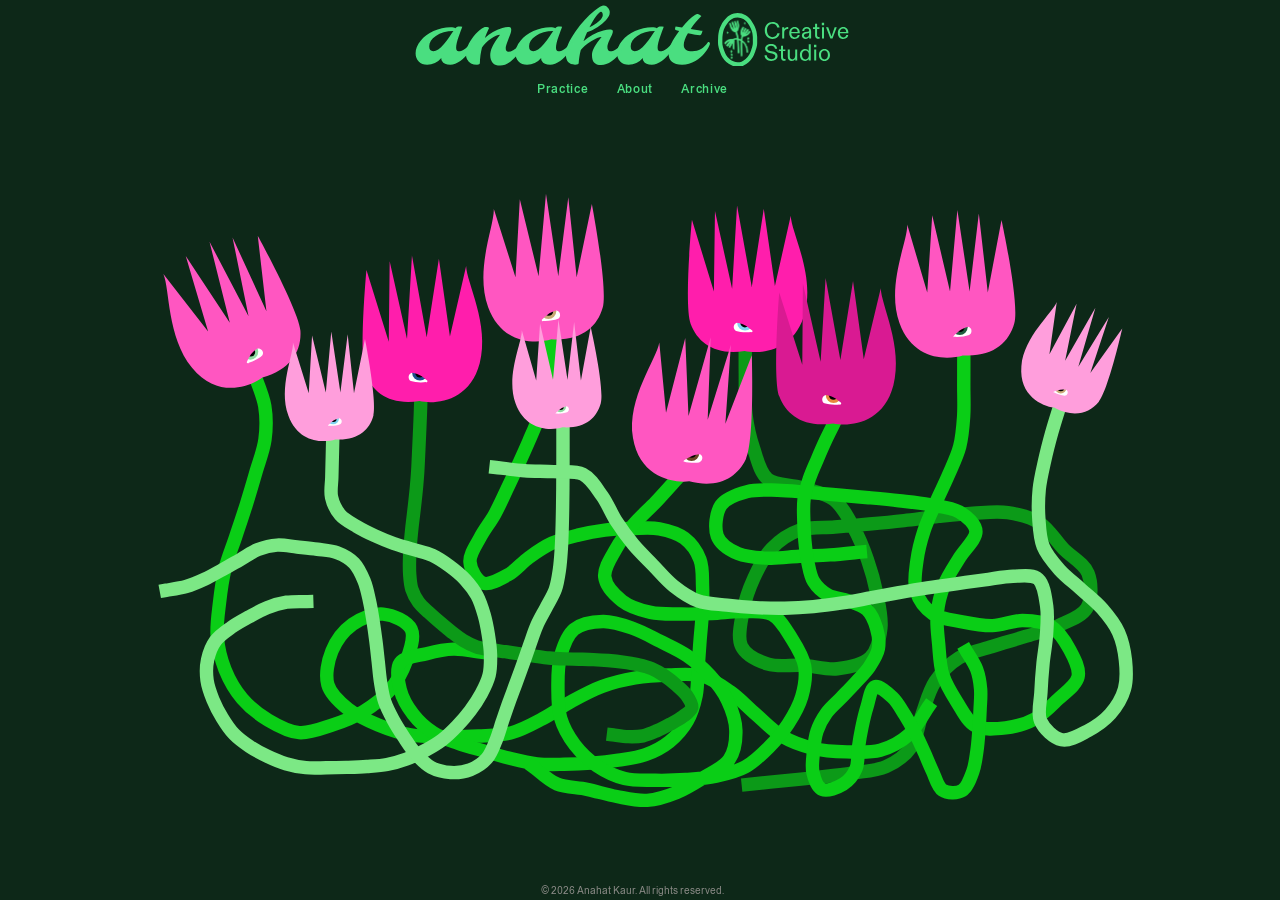
==== commit 8f331c39: "Logo: thicker crisp stroke, tint the botanical illustration to match - stroke-width 14 -> 30 for a c" ====
--- a/index.html
+++ b/index.html
@@ -42,6 +42,14 @@
 <rect width="3039" height="432" fill="white"/>
 </clipPath>
 <image id="image1_498_1873" width="1058" height="1454" preserveAspectRatio="none" xlink:href="[data-uri]"/>
+<filter id="logoTintGreen" x="-20%" y="-20%" width="140%" height="140%">
+<feFlood flood-color="#4ADE80" result="flood"/>
+<feComposite in="flood" in2="SourceAlpha" operator="in"/>
+</filter>
+<filter id="logoTintGrey" x="-20%" y="-20%" width="140%" height="140%">
+<feFlood flood-color="#333333" result="flood"/>
+<feComposite in="flood" in2="SourceAlpha" operator="in"/>
+</filter>
 </defs>
 </svg>
 
--- a/style.css
+++ b/style.css
@@ -83,6 +83,38 @@
   position: sticky; top: 0; z-index: 50;
 }
 .logo-mark { display: block; height: 62.4px; width: auto; color: var(--ink); }
+/* Light pages (no theme-dark/theme-green class): logo reads as dark grey,
+   not the page's near-black --ink text color. */
+html:not(.theme-dark):not(.theme-green) .logo-mark { color: #333333; }
+/* Dark pages: logo is always the brand green specifically, not whatever
+   that page's own --ink happens to be (theme-dark's is white). */
+html.theme-dark .logo-mark,
+html.theme-green .logo-mark { color: #4ADE80; }
+/* logo-accent (the central oval) is outline-only — no fill — stroked in
+   the same color as the rest of the mark (green on dark pages, dark grey
+   on light ones, via currentColor). Only on hover does the stroke reveal
+   the brand pink; the wordmark itself stays put. */
+.logo-mark #logo-accent {
+  fill: none; stroke: currentColor; stroke-width: 30;
+  transition: stroke 0.15s ease;
+  /* fill:none means browsers only hit-test the stroke line by default —
+     the transparent interior wouldn't register hover at all, silently
+     breaking the pink reveal whenever the pointer is over the middle of
+     the oval rather than exactly on its outline. */
+  pointer-events: visible;
+}
+/* The botanical linework is a raster image (pattern-filled rect), not a
+   vector path, so it can't take currentColor directly — an SVG filter
+   (feFlood + feComposite, defined per-page right before </defs>) recolors
+   its opaque pixels to a flat color while keeping its own alpha shape,
+   same green/grey split as the rest of the logo. Without this it stayed
+   baked-in black, invisible against a dark page background. */
+.logo-mark rect[fill^="url(#pattern"] { filter: url(#logoTintGreen); }
+html:not(.theme-dark):not(.theme-green) .logo-mark rect[fill^="url(#pattern"] {
+  filter: url(#logoTintGrey);
+}
+html.theme-dark .logo-mark:hover #logo-accent,
+html.theme-green .logo-mark:hover #logo-accent { stroke: #EE8AB2; }
 .site-nav { display: flex; gap: 28px; }
 .site-nav a {
   font-size: 12px; font-weight: 500; letter-spacing: 0.06em;
@@ -522,7 +554,7 @@
 /* Plain, uniform list of every project — no huge titles or overlapping
    cards. Practice will hold the curated, fully-designed pages over time;
    this is just the complete record in the meantime. */
-#archive-page { padding: 60px 80px 120px; }
+#archive-page { padding: 60px 160px 120px; }
 /* One line per project: title, tags, year — title keeps its natural
    width, tags take whatever's left and truncate rather than wrap, year
    stays fixed at the end. No wrapping to a second line. */
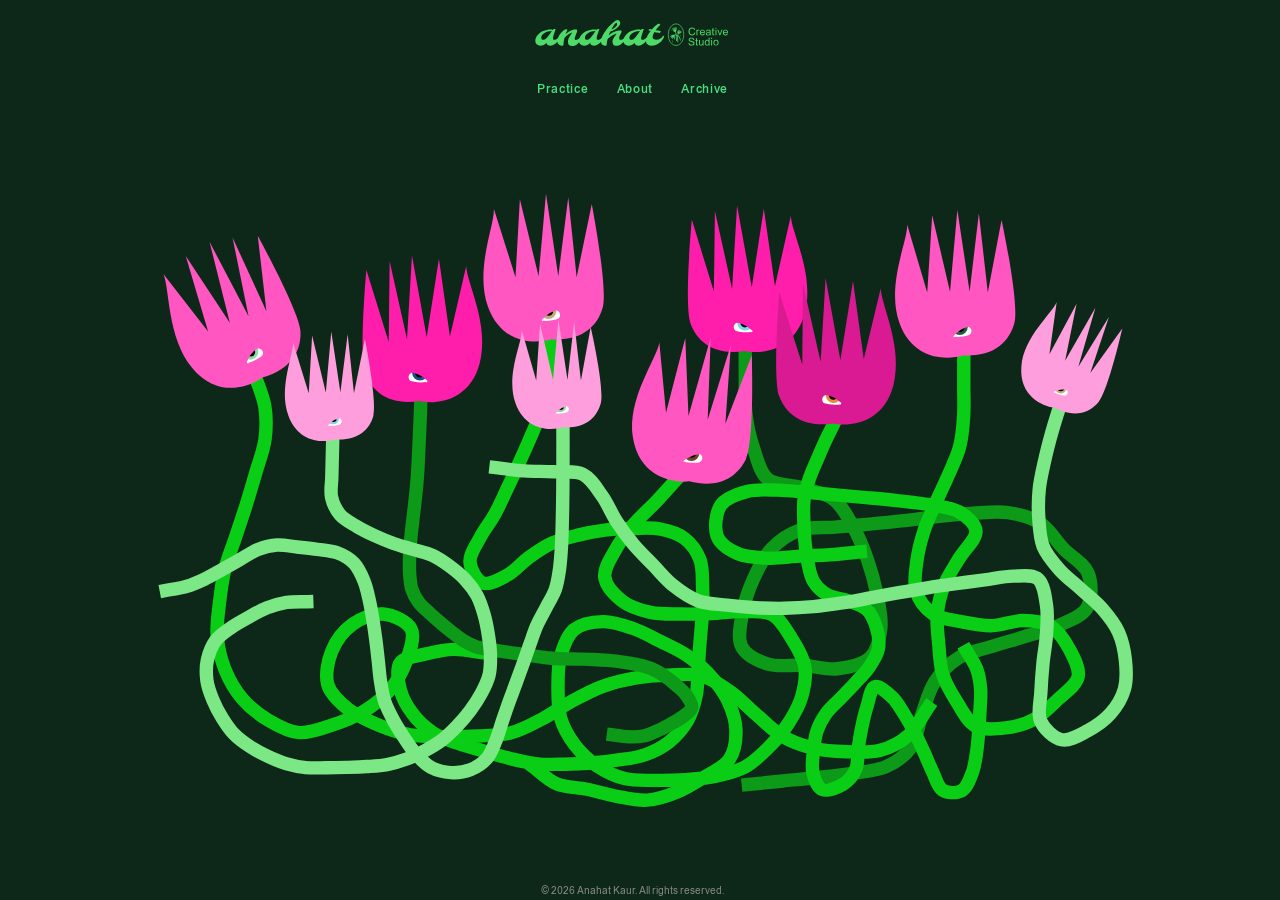
==== commit 4b9b8779: "Replace inline SVG logo with pre-made image files (default + hover) Anahat supplied finished logo ar" ====
--- a/index.html
+++ b/index.html
@@ -9,49 +9,10 @@
 <body>
 
 <header id="site-header">
-  <svg class="logo-mark" width="3039" height="432" viewBox="0 0 3039 432" fill="none" xmlns="http://www.w3.org/2000/svg" xmlns:xlink="http://www.w3.org/1999/xlink" role="img" aria-label="Anahat Studio">
-<g clip-path="url(#clip0_498_1873)">
-<path d="M2849.1 394.417C2826.67 394.417 2810.86 377.798 2810.86 352.952C2810.86 328.751 2826.67 311.648 2849.1 311.648C2871.36 311.648 2887.34 328.751 2887.34 352.952C2887.34 377.798 2871.36 394.417 2849.1 394.417ZM2825.22 352.952C2825.22 371.183 2834.25 383.607 2849.1 383.607C2863.94 383.607 2872.98 371.183 2872.98 352.952C2872.98 334.72 2863.62 322.62 2849.1 322.62C2834.58 322.62 2825.22 334.72 2825.22 352.952Z" fill="currentColor"/>
-<path d="M2778.05 391.996V314.23H2791.92V391.996H2778.05ZM2776.76 299.548V282.93H2792.89V299.548H2776.76Z" fill="currentColor"/>
-<path d="M2714.96 394.417C2694.63 394.417 2679.14 379.573 2679.14 353.113C2679.14 329.557 2693.18 311.649 2715.28 311.649C2728.19 311.649 2736.74 318.748 2740.29 324.717V318.425V279.058H2754.16V391.997H2740.29V387.479V381.187C2736.09 388.447 2726.57 394.417 2714.96 394.417ZM2693.5 353.113C2693.5 371.345 2703.18 383.607 2717.38 383.607C2731.25 383.607 2741.26 371.668 2741.26 352.952C2741.26 334.398 2731.41 322.62 2717.38 322.62C2703.34 322.62 2693.5 334.882 2693.5 353.113Z" fill="currentColor"/>
-<path d="M2623.17 394.416C2604.94 394.416 2595.1 383.445 2595.1 363.761V314.229H2608.97V360.857C2608.97 375.701 2613.97 383.606 2626.72 383.606C2639.47 383.606 2646.57 373.926 2646.57 357.146V314.229H2660.28V391.996H2646.73V387.317V381.186C2643.02 389.576 2633.5 394.416 2623.17 394.416Z" fill="currentColor"/>
-<path d="M2570.4 393.287C2558.78 393.287 2548.3 387.64 2548.3 370.376V325.685H2533.78V314.229H2548.3V288.576H2562.17V314.229H2578.31V325.685H2562.17V368.924C2562.17 377.959 2566.69 380.863 2573.63 380.863C2575.56 380.863 2577.18 380.702 2579.44 380.379V392.319C2576.53 392.964 2573.63 393.287 2570.4 393.287Z" fill="currentColor"/>
-<path d="M2479.93 394.416C2452.51 394.416 2434.6 379.573 2434.27 355.694H2449.28C2450.25 371.99 2462.19 382.154 2480.09 382.154C2498.65 382.154 2508.81 373.926 2508.81 361.664C2508.81 350.854 2499.78 346.014 2486.39 342.948L2469.61 339.076C2452.34 335.043 2438.15 325.201 2438.15 307.937C2438.15 289.706 2455.57 276.476 2479.45 276.476C2503.81 276.476 2520.11 289.706 2521.4 310.68H2506.39C2505.42 297.289 2494.94 288.899 2479.13 288.899C2464.44 288.899 2453.63 296.321 2453.63 306.646C2453.63 316.327 2460.09 322.135 2473.32 325.201L2493.32 329.718C2511.23 333.913 2524.3 343.594 2524.3 360.696C2524.3 379.25 2507.68 394.416 2479.93 394.416Z" fill="currentColor"/>
-<path d="M2979.55 241.941C2956.31 241.941 2941.79 227.259 2941.79 200.315C2941.79 176.436 2957.44 159.173 2978.74 159.173C3001.97 159.173 3014.72 175.468 3014.72 200.476V203.219H2955.67C2955.99 220.967 2966.32 231.131 2979.71 231.131C2989.23 231.131 2998.26 227.42 3000.2 215.481H3013.91C3012.3 229.195 3001.65 241.941 2979.55 241.941ZM2956.15 193.377H2999.88C2999.88 179.502 2992.29 170.144 2978.74 170.144C2965.67 170.144 2957.12 180.309 2956.15 193.377Z" fill="currentColor"/>
-<path d="M2889.92 239.52L2860.07 161.754H2875.23L2895.08 218.062C2896.21 221.289 2896.85 223.548 2897.66 225.645C2898.47 223.548 2899.11 221.289 2900.24 218.062L2919.6 161.754H2934.12L2904.6 239.52H2889.92Z" fill="currentColor"/>
-<path d="M2831.93 239.521V161.754H2845.81V239.521H2831.93ZM2830.64 147.072V130.454H2846.78V147.072H2830.64Z" fill="currentColor"/>
-<path d="M2806.27 240.811C2794.65 240.811 2784.16 235.164 2784.16 217.901V173.209H2769.64V161.754H2784.16V136.101H2798.04V161.754H2814.17V173.209H2798.04V216.449C2798.04 225.484 2802.56 228.388 2809.49 228.388C2811.43 228.388 2813.04 228.227 2815.3 227.904V239.843C2812.4 240.488 2809.49 240.811 2806.27 240.811Z" fill="currentColor"/>
-<path d="M2719.48 241.941C2704.64 241.941 2692.7 232.906 2692.7 218.224C2692.7 203.219 2704.64 196.12 2718.51 194.023L2735.13 191.441C2741.1 190.473 2743.04 188.376 2743.04 183.697C2743.04 175.146 2736.42 170.144 2727.39 170.144C2715.45 170.144 2709.32 176.436 2708.99 186.117H2695.12C2695.6 171.919 2706.74 159.173 2726.26 159.173C2745.62 159.173 2756.59 170.628 2756.59 188.537V239.521H2743.36V235.649V229.034C2739.49 237.101 2731.1 241.941 2719.48 241.941ZM2707.06 218.224C2707.06 226.291 2713.51 231.131 2721.42 231.131C2733.84 231.131 2743.04 222.741 2743.04 210.157V198.701C2742.07 200.154 2739.17 201.283 2734.49 202.09L2723.19 204.187C2714 205.962 2707.06 209.995 2707.06 218.224Z" fill="currentColor"/>
-<path d="M2643.16 241.941C2619.92 241.941 2605.4 227.259 2605.4 200.315C2605.4 176.436 2621.05 159.173 2642.35 159.173C2665.58 159.173 2678.33 175.468 2678.33 200.476V203.219H2619.28C2619.6 220.967 2629.93 231.131 2643.32 231.131C2652.84 231.131 2661.87 227.42 2663.81 215.481H2677.52C2675.91 229.195 2665.26 241.941 2643.16 241.941ZM2619.76 193.377H2663.49C2663.49 179.502 2655.9 170.144 2642.35 170.144C2629.28 170.144 2620.73 180.309 2619.76 193.377Z" fill="currentColor"/>
-<path d="M2556.36 239.521V161.754H2570.23V165.142V174.662C2574.11 165.788 2582.66 159.173 2594.6 159.173C2595.57 159.173 2596.86 159.173 2598.15 159.334V173.048C2597.02 172.887 2595.73 172.726 2593.79 172.726C2578.79 172.726 2570.23 181.115 2570.23 198.379V239.521H2556.36Z" fill="currentColor"/>
-<path d="M2489.77 241.941C2457.51 241.941 2435.72 219.353 2435.72 182.406C2435.72 147.233 2458.96 124 2490.1 124C2517.36 124 2536.08 140.941 2538.18 163.045H2522.04C2519.14 146.426 2507.84 136.423 2489.45 136.423C2466.54 136.423 2451.21 153.848 2451.21 182.406C2451.21 210.963 2467.02 229.517 2489.45 229.517C2508.01 229.517 2519.94 219.03 2523.01 203.057H2538.34C2535.27 227.097 2516.56 241.941 2489.77 241.941Z" fill="currentColor"/>
-<path d="M2368.12 248.487C2368.12 240.598 2368.57 232.847 2367.83 225.246C2366.79 214.553 2365.87 204.16 2363.49 194.192C2360.96 183.637 2356.9 173.532 2353.02 164.015C2348.38 152.608 2342 142.027 2335.67 132.473C2331.1 125.573 2326.95 118.373 2321.63 112.613C2313.67 103.998 2304.93 96.7482 2295.58 91.0884C2280.88 82.198 2264.67 78.0908 2247.64 78.0908C2240.17 78.0908 2232.85 79.0425 2225.75 80.8581C2216.15 83.3124 2206.96 87.3569 2198.29 92.7788C2191.82 96.8359 2185.65 101.657 2179.84 107.166C2174.04 112.676 2169.41 118.874 2164.38 125.673C2159.14 132.748 2153.53 140.487 2149.26 148.789C2145.15 156.765 2140.7 165.267 2137.62 174.195C2133.91 184.939 2131.8 196.296 2129.76 208.154C2127.52 221.089 2127.17 234.6 2127.17 248.499C2127.17 260.67 2126.44 272.541 2128.16 283.998C2130.18 297.346 2134.13 310.119 2138.22 322.114C2142.95 335.964 2148.14 348.773 2155.24 360.231C2162.23 371.538 2171.1 381.543 2179.97 389.945C2189.64 399.098 2200.29 405.509 2211.66 410.468C2223.03 415.426 2235.12 418.92 2247.65 418.92C2259.05 418.92 2270.08 417.543 2280.54 413.41C2292.03 408.878 2303.65 401.202 2313.48 392.412C2323.64 383.346 2332.76 372.201 2340.57 359.429C2347 348.911 2350.88 337.266 2355.34 324.757C2360.01 311.659 2365.18 297.609 2367.32 282.859C2368.93 271.765 2368.13 260.282 2368.13 248.524L2368.12 248.487Z" id="logo-accent" fill="currentColor"/>
-<rect x="2118.67" y="72" width="258" height="354" fill="url(#pattern1_498_1873)"/>
-<path d="M1863.12 420.277C1800.81 420.277 1769.66 393.812 1769.66 340.883C1769.66 303.969 1794.17 252.797 1843.2 187.367C1838.31 185.805 1833.82 184.438 1829.72 183.266C1825.62 182.094 1822.3 181.117 1819.76 180.336C1817.22 179.359 1815.66 177.895 1815.07 175.941C1814.48 173.988 1814.29 171.742 1814.48 169.203C1815.27 163.344 1816.63 158.656 1818.59 155.141L1862.82 162.465C1897.39 120.473 1927.18 91.6641 1952.18 76.0391C1959.8 71.3516 1965.17 69.0078 1968.29 69.0078C1971.42 69.0078 1974.15 69.4961 1976.5 70.4727C1979.04 71.2539 1981.57 72.3281 1984.11 73.6953C1989.58 76.625 1993.88 80.043 1997 83.9492C1970.64 109.73 1945.93 139.32 1922.88 172.719C1967.61 180.531 1994.95 184.73 2004.91 185.316C1999.64 206.215 1993.59 216.664 1986.75 216.664C1969.95 216.664 1942.32 212.074 1903.84 202.895C1884.5 235.121 1874.84 261.879 1874.84 283.168C1874.84 312.465 1894.56 327.113 1934.02 327.113C1978.16 327.113 2014.48 305.727 2043 262.953C2051.79 262.367 2056.18 265.98 2056.18 273.793C2056.18 280.629 2052.08 290.883 2043.88 304.555C2035.68 318.031 2027.47 329.75 2019.27 339.711C2011.07 349.672 2001.59 359.535 1990.85 369.301C1980.11 378.871 1968.2 387.465 1955.11 395.082C1926.59 411.879 1895.93 420.277 1863.12 420.277Z" fill="currentColor"/>
-<path d="M1591.24 373.109C1564.48 404.359 1531.87 419.984 1493.39 419.984C1468.98 419.984 1449.45 412.66 1434.8 398.012C1420.34 383.559 1413.12 364.516 1413.12 340.883C1413.12 311 1424.84 281.996 1448.27 253.871C1470.93 226.527 1500.62 204.262 1537.34 187.074C1575.42 169.301 1614.78 160.414 1655.4 160.414C1670.83 160.414 1681.87 162.855 1688.51 167.738C1693.78 161.488 1698.47 157.875 1702.57 156.898C1706.87 155.727 1710.19 155.141 1712.53 155.141C1719.95 155.141 1727.86 156.215 1736.26 158.363C1735.48 160.902 1733.82 165.297 1731.28 171.547C1728.74 177.602 1725.91 184.828 1722.79 193.227C1719.66 201.625 1716.34 210.805 1712.82 220.766C1700.13 256.312 1693.78 282.973 1693.78 300.746C1693.78 318.324 1699.35 327.113 1710.48 327.113C1724.93 327.113 1741.05 320.57 1758.82 307.484C1774.64 295.57 1788.51 280.727 1800.42 262.953C1809.21 262.367 1813.61 265.98 1813.61 273.793C1813.61 280.434 1809.5 290.59 1801.3 304.262C1793.29 317.934 1785.48 329.75 1777.86 339.711C1770.25 349.672 1761.75 359.438 1752.38 369.008C1743 378.578 1733.04 387.172 1722.49 394.789C1698.86 411.586 1675.81 419.984 1653.35 419.984C1624.84 419.984 1605.7 411.391 1595.93 394.203C1592.8 388.93 1591.24 384.34 1591.24 380.434C1591.24 376.332 1591.24 373.891 1591.24 373.109ZM1507.45 293.129C1507.45 315.785 1516.93 327.113 1535.87 327.113C1556.77 327.113 1581.38 310.219 1609.7 276.43C1624.74 258.461 1637.82 241.273 1648.96 224.867C1660.29 208.461 1668.88 195.961 1674.74 187.367C1625.91 187.758 1585.38 198.891 1553.16 220.766C1522.69 241.469 1507.45 265.59 1507.45 293.129Z" fill="currentColor"/>
-<path d="M1121.91 419.984C1079.33 419.984 1058.04 395.668 1058.04 347.035C1058.04 305.824 1080.79 253.09 1126.3 188.832C1166.34 132.387 1209.7 85.1211 1256.38 47.0352C1285.87 23.0117 1307.65 11 1321.71 11C1332.06 11 1341.24 15.7852 1349.25 25.3555C1358.04 35.5117 1362.43 45.9609 1362.43 56.7031C1362.43 67.25 1360.09 76.8203 1355.4 85.4141C1350.91 93.8125 1344.76 102.309 1336.95 110.902C1329.33 119.496 1320.25 127.992 1309.7 136.391C1299.35 144.789 1288.31 152.699 1276.59 160.121C1252.38 175.746 1228.64 187.465 1205.4 195.277C1197 213.832 1188.7 234.438 1180.5 257.094C1219.95 221.547 1265.95 196.742 1318.49 182.68C1335.29 178.188 1349.45 175.941 1360.97 175.941C1372.49 175.941 1379.43 177.992 1381.77 182.094C1384.11 186 1384.5 191.273 1382.94 197.914C1381.57 204.555 1378.84 212.074 1374.74 220.473C1370.64 228.871 1366.44 237.562 1362.14 246.547C1351.4 269.789 1346.03 286.391 1346.03 296.352C1346.03 316.859 1352.57 327.113 1365.66 327.113C1380.11 327.113 1396.22 320.57 1414 307.484C1429.82 295.57 1443.68 280.727 1455.6 262.953C1464.39 262.367 1468.78 265.98 1468.78 273.793C1468.78 280.043 1464.68 290.199 1456.48 304.262C1448.47 318.129 1440.56 330.141 1432.75 340.297C1424.93 350.453 1416.14 360.512 1406.38 370.473C1396.61 380.238 1386.16 388.93 1375.03 396.547C1350.03 413.93 1326.01 422.621 1302.96 422.621C1279.91 422.621 1263.51 416.762 1253.74 405.043C1244.17 393.129 1239.39 376.137 1239.39 354.066C1239.39 325.746 1256.48 290.297 1290.66 247.719C1301.2 234.633 1305.79 228.09 1304.43 228.09C1288.8 228.09 1265.07 237.855 1233.23 257.387C1199.45 278.09 1175.62 298.402 1161.75 318.324C1153.74 349.77 1148.96 379.75 1147.39 408.266C1147.39 416.078 1138.9 419.984 1121.91 419.984ZM1221.81 161.293C1247 149.77 1268.68 136 1286.85 119.984C1305.01 103.578 1314.09 89.418 1314.09 77.5039C1314.09 71.6445 1312.92 66.2734 1310.58 61.3906C1308.43 56.3125 1305.5 53.7734 1301.79 53.7734C1298.27 53.7734 1293.68 56.4102 1288.02 61.6836C1282.36 66.957 1276.01 74.2812 1268.98 83.6562C1254.13 103.188 1238.41 129.066 1221.81 161.293Z" fill="currentColor"/>
-<path d="M887.531 373.109C860.773 404.359 828.156 419.984 789.68 419.984C765.266 419.984 745.734 412.66 731.086 398.012C716.633 383.559 709.406 364.516 709.406 340.883C709.406 311 721.125 281.996 744.562 253.871C767.219 226.527 796.906 204.262 833.625 187.074C871.711 169.301 911.066 160.414 951.691 160.414C967.121 160.414 978.156 162.855 984.797 167.738C990.07 161.488 994.758 157.875 998.859 156.898C1003.16 155.727 1006.48 155.141 1008.82 155.141C1016.24 155.141 1024.15 156.215 1032.55 158.363C1031.77 160.902 1030.11 165.297 1027.57 171.547C1025.03 177.602 1022.2 184.828 1019.07 193.227C1015.95 201.625 1012.63 210.805 1009.11 220.766C996.418 256.312 990.07 282.973 990.07 300.746C990.07 318.324 995.637 327.113 1006.77 327.113C1021.22 327.113 1037.34 320.57 1055.11 307.484C1070.93 295.57 1084.8 280.727 1096.71 262.953C1105.5 262.367 1109.89 265.98 1109.89 273.793C1109.89 280.434 1105.79 290.59 1097.59 304.262C1089.58 317.934 1081.77 329.75 1074.15 339.711C1066.54 349.672 1058.04 359.438 1048.66 369.008C1039.29 378.578 1029.33 387.172 1018.78 394.789C995.148 411.586 972.102 419.984 949.641 419.984C921.125 419.984 901.984 411.391 892.219 394.203C889.094 388.93 887.531 384.34 887.531 380.434C887.531 376.332 887.531 373.891 887.531 373.109ZM803.742 293.129C803.742 315.785 813.215 327.113 832.16 327.113C853.059 327.113 877.668 310.219 905.988 276.43C921.027 258.461 934.113 241.273 945.246 224.867C956.574 208.461 965.168 195.961 971.027 187.367C922.199 187.758 881.672 198.891 849.445 220.766C818.977 241.469 803.742 265.59 803.742 293.129Z" fill="currentColor"/>
-<path d="M463.02 408.852C463.02 416.664 456.477 420.57 443.391 420.57C410.969 420.57 387.922 407.68 374.25 381.898C369.172 372.719 366.633 361.781 366.633 349.086C366.633 336.391 368.488 323.793 372.199 311.293C375.91 298.598 380.891 286.098 387.141 273.793C393.391 261.488 400.617 249.574 408.82 238.051C417.023 226.527 425.715 215.883 434.895 206.117C454.23 185.414 472.59 170.863 489.973 162.465C494.66 160.316 498.859 159.242 502.57 159.242C506.477 159.242 509.699 159.34 512.238 159.535C518.684 160.121 523.469 162.562 526.594 166.859C514.68 192.055 504.914 215.102 497.297 236C532.062 201.82 572.492 178.48 618.586 165.98C633.625 161.879 646.711 159.828 657.844 159.828C669.172 159.828 675.715 161.977 677.473 166.273C679.23 170.375 680.109 174.184 680.109 177.699C680.109 181.215 679.621 186 678.645 192.055C677.668 197.914 675.129 206.117 671.027 216.664C666.926 227.211 662.727 237.855 658.43 248.598C647.492 275.941 642.023 294.594 642.023 304.555C642.023 321.742 648.176 330.336 660.48 330.336C681.574 330.336 704.816 316.469 730.207 288.734C737.629 280.727 744.367 272.133 750.422 262.953C759.211 262.367 763.605 265.98 763.605 273.793C763.605 280.043 759.602 290.395 751.594 304.848C743.586 319.105 735.871 331.508 728.449 342.055C721.223 352.406 713.02 362.562 703.84 372.523C694.66 382.484 684.602 391.469 673.664 399.477C649.836 416.859 626.594 425.551 603.938 425.551C581.281 425.551 564.094 419.594 552.375 407.68C540.656 395.766 534.797 378.383 534.797 355.531C534.797 321.742 552.375 281.312 587.531 234.242C598.273 219.984 602.961 212.855 601.594 212.855C586.75 212.855 565.852 222.23 538.898 240.98C512.141 259.73 491.73 279.652 477.668 300.746C468.684 337.27 463.801 373.305 463.02 408.852Z" fill="currentColor"/>
-<path d="M196.125 373.109C169.367 404.359 136.75 419.984 98.2734 419.984C73.8594 419.984 54.3281 412.66 39.6797 398.012C25.2266 383.559 18 364.516 18 340.883C18 311 29.7188 281.996 53.1562 253.871C75.8125 226.527 105.5 204.262 142.219 187.074C180.305 169.301 219.66 160.414 260.285 160.414C275.715 160.414 286.75 162.855 293.391 167.738C298.664 161.488 303.352 157.875 307.453 156.898C311.75 155.727 315.07 155.141 317.414 155.141C324.836 155.141 332.746 156.215 341.145 158.363C340.363 160.902 338.703 165.297 336.164 171.547C333.625 177.602 330.793 184.828 327.668 193.227C324.543 201.625 321.223 210.805 317.707 220.766C305.012 256.312 298.664 282.973 298.664 300.746C298.664 318.324 304.23 327.113 315.363 327.113C329.816 327.113 345.93 320.57 363.703 307.484C379.523 295.57 393.391 280.727 405.305 262.953C414.094 262.367 418.488 265.98 418.488 273.793C418.488 280.434 414.387 290.59 406.184 304.262C398.176 317.934 390.363 329.75 382.746 339.711C375.129 349.672 366.633 359.438 357.258 369.008C347.883 378.578 337.922 387.172 327.375 394.789C303.742 411.586 280.695 419.984 258.234 419.984C229.719 419.984 210.578 411.391 200.812 394.203C197.688 388.93 196.125 384.34 196.125 380.434C196.125 376.332 196.125 373.891 196.125 373.109ZM112.336 293.129C112.336 315.785 121.809 327.113 140.754 327.113C161.652 327.113 186.262 310.219 214.582 276.43C229.621 258.461 242.707 241.273 253.84 224.867C265.168 208.461 273.762 195.961 279.621 187.367C230.793 187.758 190.266 198.891 158.039 220.766C127.57 241.469 112.336 265.59 112.336 293.129Z" fill="currentColor"/>
-</g>
-<defs>
-<pattern id="pattern1_498_1873" patternContentUnits="objectBoundingBox" width="1" height="1">
-<use xlink:href="#image1_498_1873" transform="matrix(0.00094518 0 0 0.00068886 0 -0.000801)"/>
-</pattern>
-<clipPath id="clip0_498_1873">
-<rect width="3039" height="432" fill="white"/>
-</clipPath>
-<image id="image1_498_1873" width="1058" height="1454" preserveAspectRatio="none" xlink:href="[data-uri]"/>
-<filter id="logoTintGreen" x="-20%" y="-20%" width="140%" height="140%">
-<feFlood flood-color="#4ADE80" result="flood"/>
-<feComposite in="flood" in2="SourceAlpha" operator="in"/>
-</filter>
-<filter id="logoTintGrey" x="-20%" y="-20%" width="140%" height="140%">
-<feFlood flood-color="#333333" result="flood"/>
-<feComposite in="flood" in2="SourceAlpha" operator="in"/>
-</filter>
-</defs>
-</svg>
+  <span class="logo-mark">
+    <img class="logo-img logo-img--default" src="images/logo-green-default.svg" alt="Anahat Studio">
+    <img class="logo-img logo-img--hover" src="images/logo-green-hover.svg" alt="">
+  </span>
 
   <nav class="site-nav">
     <a href="practice.html">Practice</a>
--- a/style.css
+++ b/style.css
@@ -82,39 +82,19 @@
   padding: 4px 40px 24px;
   position: sticky; top: 0; z-index: 50;
 }
-.logo-mark { display: block; height: 62.4px; width: auto; color: var(--ink); }
-/* Light pages (no theme-dark/theme-green class): logo reads as dark grey,
-   not the page's near-black --ink text color. */
-html:not(.theme-dark):not(.theme-green) .logo-mark { color: #333333; }
-/* Dark pages: logo is always the brand green specifically, not whatever
-   that page's own --ink happens to be (theme-dark's is white). */
-html.theme-dark .logo-mark,
-html.theme-green .logo-mark { color: #4ADE80; }
-/* logo-accent (the central oval) is outline-only — no fill — stroked in
-   the same color as the rest of the mark (green on dark pages, dark grey
-   on light ones, via currentColor). Only on hover does the stroke reveal
-   the brand pink; the wordmark itself stays put. */
-.logo-mark #logo-accent {
-  fill: none; stroke: currentColor; stroke-width: 30;
-  transition: stroke 0.15s ease;
-  /* fill:none means browsers only hit-test the stroke line by default —
-     the transparent interior wouldn't register hover at all, silently
-     breaking the pink reveal whenever the pointer is over the middle of
-     the oval rather than exactly on its outline. */
-  pointer-events: visible;
-}
-/* The botanical linework is a raster image (pattern-filled rect), not a
-   vector path, so it can't take currentColor directly — an SVG filter
-   (feFlood + feComposite, defined per-page right before </defs>) recolors
-   its opaque pixels to a flat color while keeping its own alpha shape,
-   same green/grey split as the rest of the logo. Without this it stayed
-   baked-in black, invisible against a dark page background. */
-.logo-mark rect[fill^="url(#pattern"] { filter: url(#logoTintGreen); }
-html:not(.theme-dark):not(.theme-green) .logo-mark rect[fill^="url(#pattern"] {
-  filter: url(#logoTintGrey);
-}
-html.theme-dark .logo-mark:hover #logo-accent,
-html.theme-green .logo-mark:hover #logo-accent { stroke: #EE8AB2; }
+/* Pre-made SVG files now (images/logo-{black,green}-{default,hover}.svg —
+   own colors/hover state baked in by design, not CSS-driven currentColor
+   tricks). .logo-mark is a fixed-size box; the two <img>s stack and
+   crossfade on hover, same pattern as .about-photo-wrap. */
+.logo-mark {
+  display: block; position: relative; height: 62.4px; width: 238.2px; /* matches the new SVGs' 3783:991 ratio at the old 62.4px height */
+}
+.logo-img {
+  display: block; position: absolute; inset: 0;
+  width: 100%; height: 100%;
+}
+.logo-img--hover { opacity: 0; transition: opacity 0.15s ease; }
+.logo-mark:hover .logo-img--hover { opacity: 1; }
 .site-nav { display: flex; gap: 28px; }
 .site-nav a {
   font-size: 12px; font-weight: 500; letter-spacing: 0.06em;
@@ -641,7 +621,7 @@
      phones — it was cropping against the header's side padding. Fluid
      width instead, capped so it doesn't get oversized on the larger
      phones/small tablets at the top of this breakpoint. */
-  .logo-mark { height: auto; width: min(260px, 68vw); }
+  .logo-mark { height: auto; width: min(260px, 68vw); aspect-ratio: 3783 / 991; }
   #work { padding: 0 16px 80px; }
   .project-card { padding: 28px 16px 24px; }
   .project-card:not(:first-child) { margin-top: -20px; }
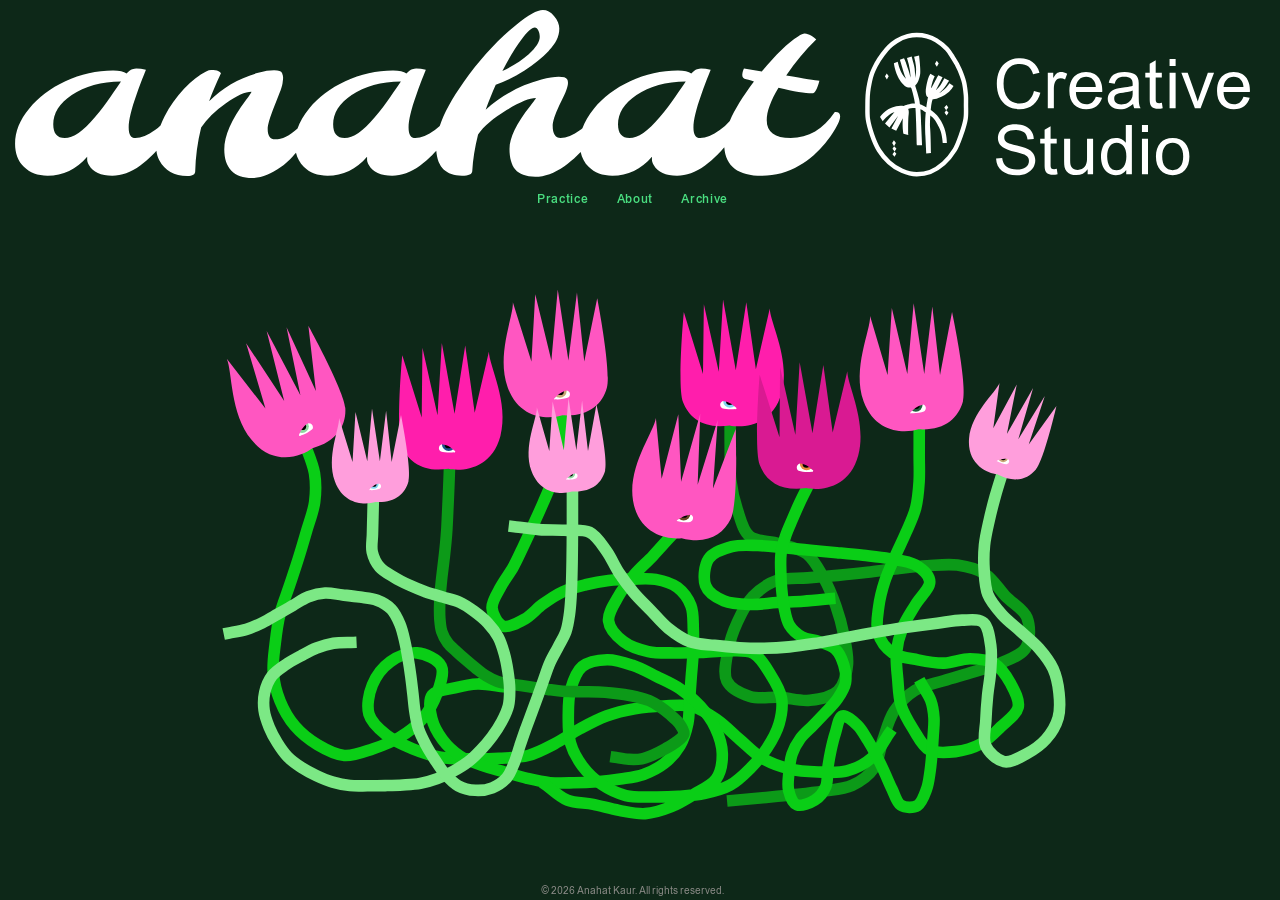
==== commit 82cb0d4a: "Swap homepage and practice logo to the white variant Cropped images/logo-white.svg's viewBox to matc" ====
--- a/index.html
+++ b/index.html
@@ -10,8 +10,8 @@
 
 <header id="site-header">
   <span class="logo-mark">
-    <img class="logo-img logo-img--default" src="images/logo-green-default.svg" alt="Anahat Studio">
-    <img class="logo-img logo-img--hover" src="images/logo-green-hover.svg" alt="">
+    <img class="logo-img logo-img--default" src="images/logo-white.svg" alt="Anahat Studio">
+    <img class="logo-img logo-img--hover" src="images/logo-white.svg" alt="">
   </span>
 
   <nav class="site-nav">
--- a/style.css
+++ b/style.css
@@ -78,16 +78,20 @@
 /* ── HEADER ── */
 #site-header {
   display: flex; flex-direction: column; align-items: center;
-  gap: 14px;
+  gap: 6px;
   padding: 4px 40px 24px;
   position: sticky; top: 0; z-index: 50;
 }
 /* Pre-made SVG files now (images/logo-{black,green}-{default,hover}.svg —
    own colors/hover state baked in by design, not CSS-driven currentColor
    tricks). .logo-mark is a fixed-size box; the two <img>s stack and
-   crossfade on hover, same pattern as .about-photo-wrap. */
+   crossfade on hover, same pattern as .about-photo-wrap.
+   The SVGs' own viewBox has since been cropped to their real content
+   bounds (was 0 0 3783 991, ~58% of that empty vertical padding) — the
+   ratio below and the gap/sizing here all assume that tight crop. */
 .logo-mark {
-  display: block; position: relative; height: 62.4px; width: 238.2px; /* matches the new SVGs' 3783:991 ratio at the old 62.4px height */
+  display: block; position: relative; height: 180px; width: auto;
+  aspect-ratio: 3080.43 / 444.55;
 }
 .logo-img {
   display: block; position: absolute; inset: 0;
@@ -616,12 +620,12 @@
   .wheel-btn--prev { left: -8px; }
   .wheel-btn--next { right: -8px; }
   #site-header { padding: 20px 20px 16px; }
-  /* Fixed height:62.4px (from the desktop rule) renders the logo's wide
-     3039:432 mark at ~439px, wider than the available content width on
-     phones — it was cropping against the header's side padding. Fluid
-     width instead, capped so it doesn't get oversized on the larger
-     phones/small tablets at the top of this breakpoint. */
-  .logo-mark { height: auto; width: min(260px, 68vw); aspect-ratio: 3783 / 991; }
+  /* Fixed height (from the desktop rule) renders the logo wider than the
+     available content width on phones — it was cropping against the
+     header's side padding. Fluid width instead, capped so it doesn't
+     get oversized on the larger phones/small tablets at the top of
+     this breakpoint. */
+  .logo-mark { height: auto; width: min(260px, 68vw); aspect-ratio: 3080.43 / 444.55; }
   #work { padding: 0 16px 80px; }
   .project-card { padding: 28px 16px 24px; }
   .project-card:not(:first-child) { margin-top: -20px; }
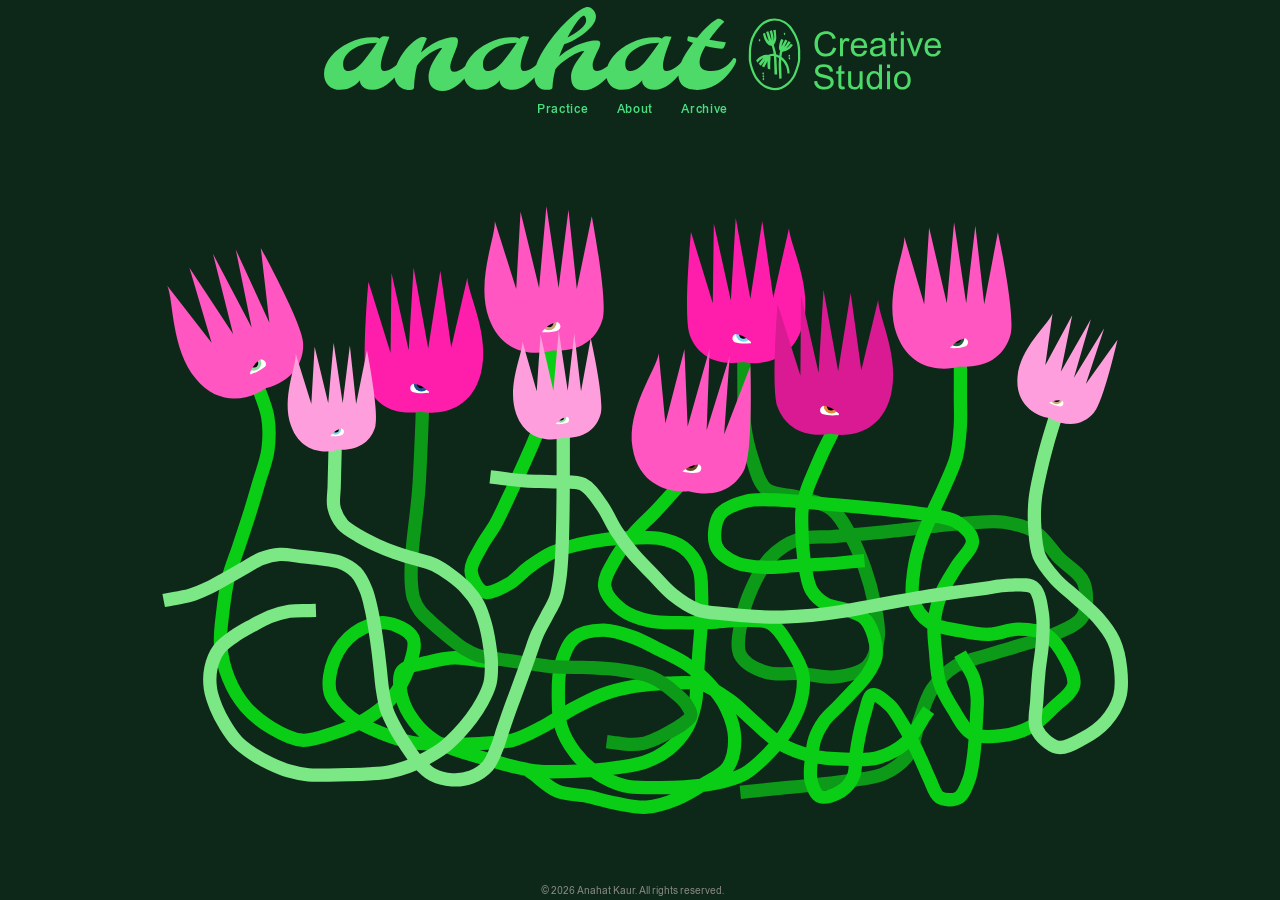
==== commit 7be9dc95: "Revert homepage and practice logo from white back to green Co-Authored-By: Claude Sonnet 5 <noreply@" ====
--- a/index.html
+++ b/index.html
@@ -10,8 +10,8 @@
 
 <header id="site-header">
   <span class="logo-mark">
-    <img class="logo-img logo-img--default" src="images/logo-white.svg" alt="Anahat Studio">
-    <img class="logo-img logo-img--hover" src="images/logo-white.svg" alt="">
+    <img class="logo-img logo-img--default" src="images/logo-green-default.svg" alt="Anahat Studio">
+    <img class="logo-img logo-img--hover" src="images/logo-green-hover.svg" alt="">
   </span>
 
   <nav class="site-nav">
--- a/style.css
+++ b/style.css
@@ -90,7 +90,7 @@
    bounds (was 0 0 3783 991, ~58% of that empty vertical padding) — the
    ratio below and the gap/sizing here all assume that tight crop. */
 .logo-mark {
-  display: block; position: relative; height: 180px; width: auto;
+  display: block; position: relative; height: 90px; width: auto;
   aspect-ratio: 3080.43 / 444.55;
 }
 .logo-img {
@@ -625,7 +625,7 @@
      header's side padding. Fluid width instead, capped so it doesn't
      get oversized on the larger phones/small tablets at the top of
      this breakpoint. */
-  .logo-mark { height: auto; width: min(260px, 68vw); aspect-ratio: 3080.43 / 444.55; }
+  .logo-mark { height: auto; width: min(130px, 68vw); aspect-ratio: 3080.43 / 444.55; }
   #work { padding: 0 16px 80px; }
   .project-card { padding: 28px 16px 24px; }
   .project-card:not(:first-child) { margin-top: -20px; }
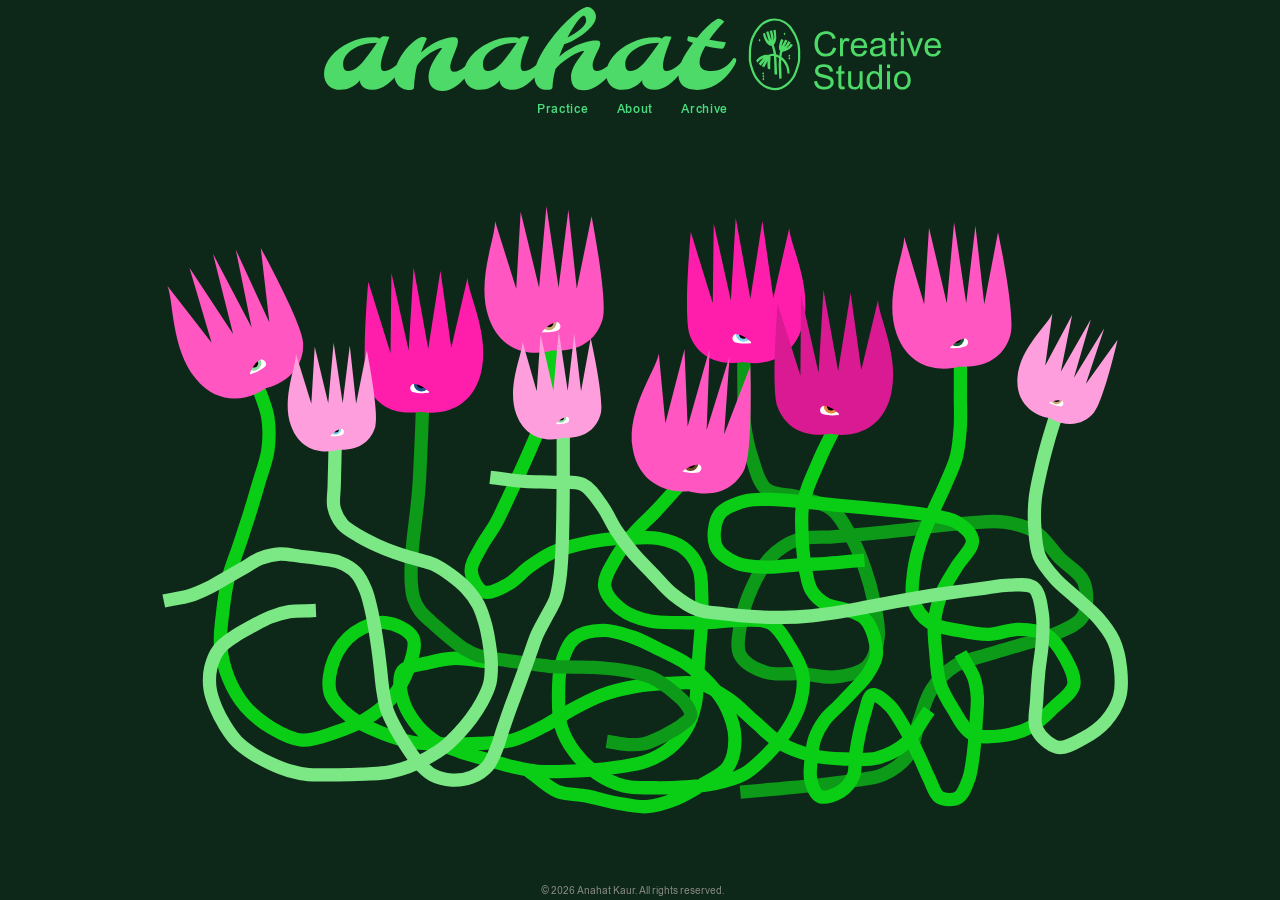
==== commit 4c27aea5: "Remove homepage logo hover, switch Practice to dark grey theme + white logo Homepage keeps the green" ====
--- a/index.html
+++ b/index.html
@@ -11,7 +11,6 @@
 <header id="site-header">
   <span class="logo-mark">
     <img class="logo-img logo-img--default" src="images/logo-green-default.svg" alt="Anahat Studio">
-    <img class="logo-img logo-img--hover" src="images/logo-green-hover.svg" alt="">
   </span>
 
   <nav class="site-nav">
--- a/style.css
+++ b/style.css
@@ -42,7 +42,7 @@
 /* Per-page theme: homepage dark green/electric green, work page dark purple/bright purple. */
 html.theme-purple { --bg: #241132; --ink: #C77DFF; }
 html.theme-green { --bg: #0D2818; --ink: #4ADE80; }
-html.theme-dark { --bg: #06140C; --ink: #ffffff; --line: #4d4d4d; }
+html.theme-dark { --bg: #1E1E1E; --ink: #ffffff; --line: #4d4d4d; }
 
 html, body { background: var(--bg); color: var(--ink); }
 html { scroll-behavior: smooth; scrollbar-gutter: stable; }
